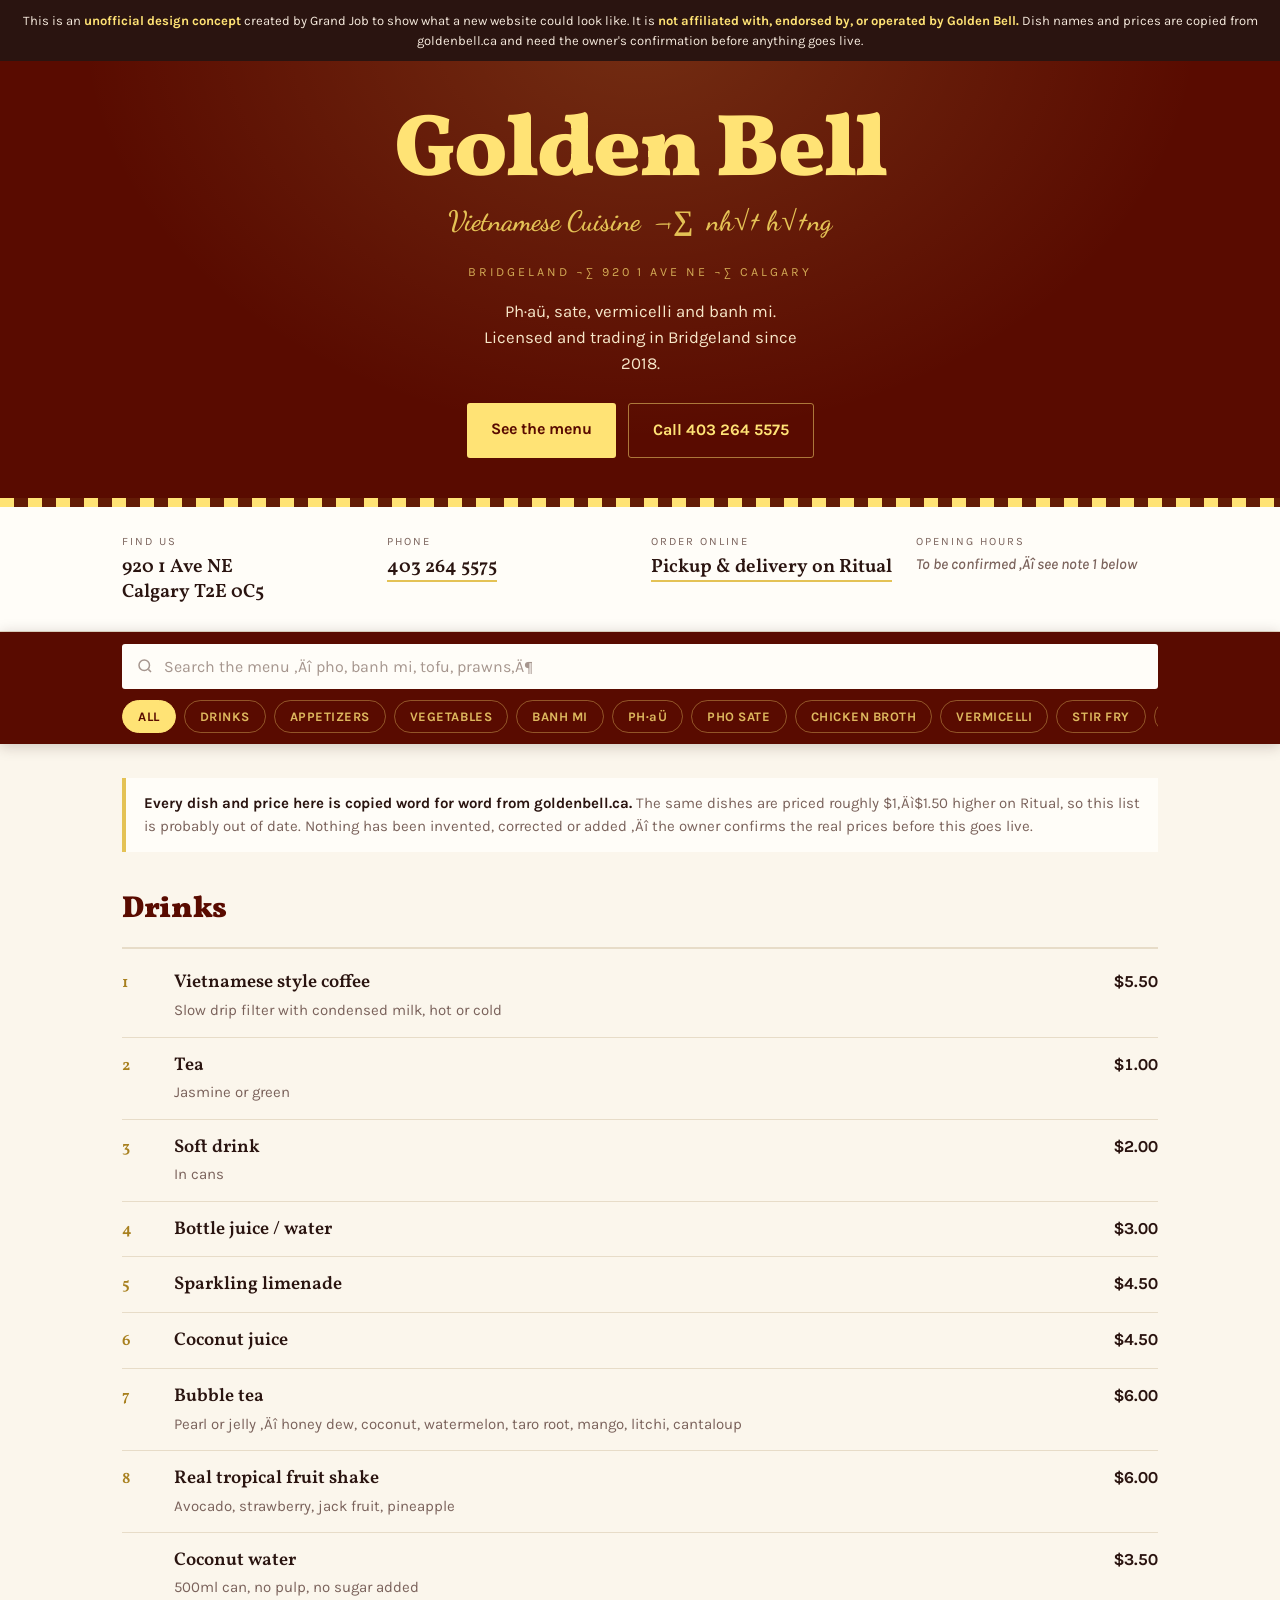
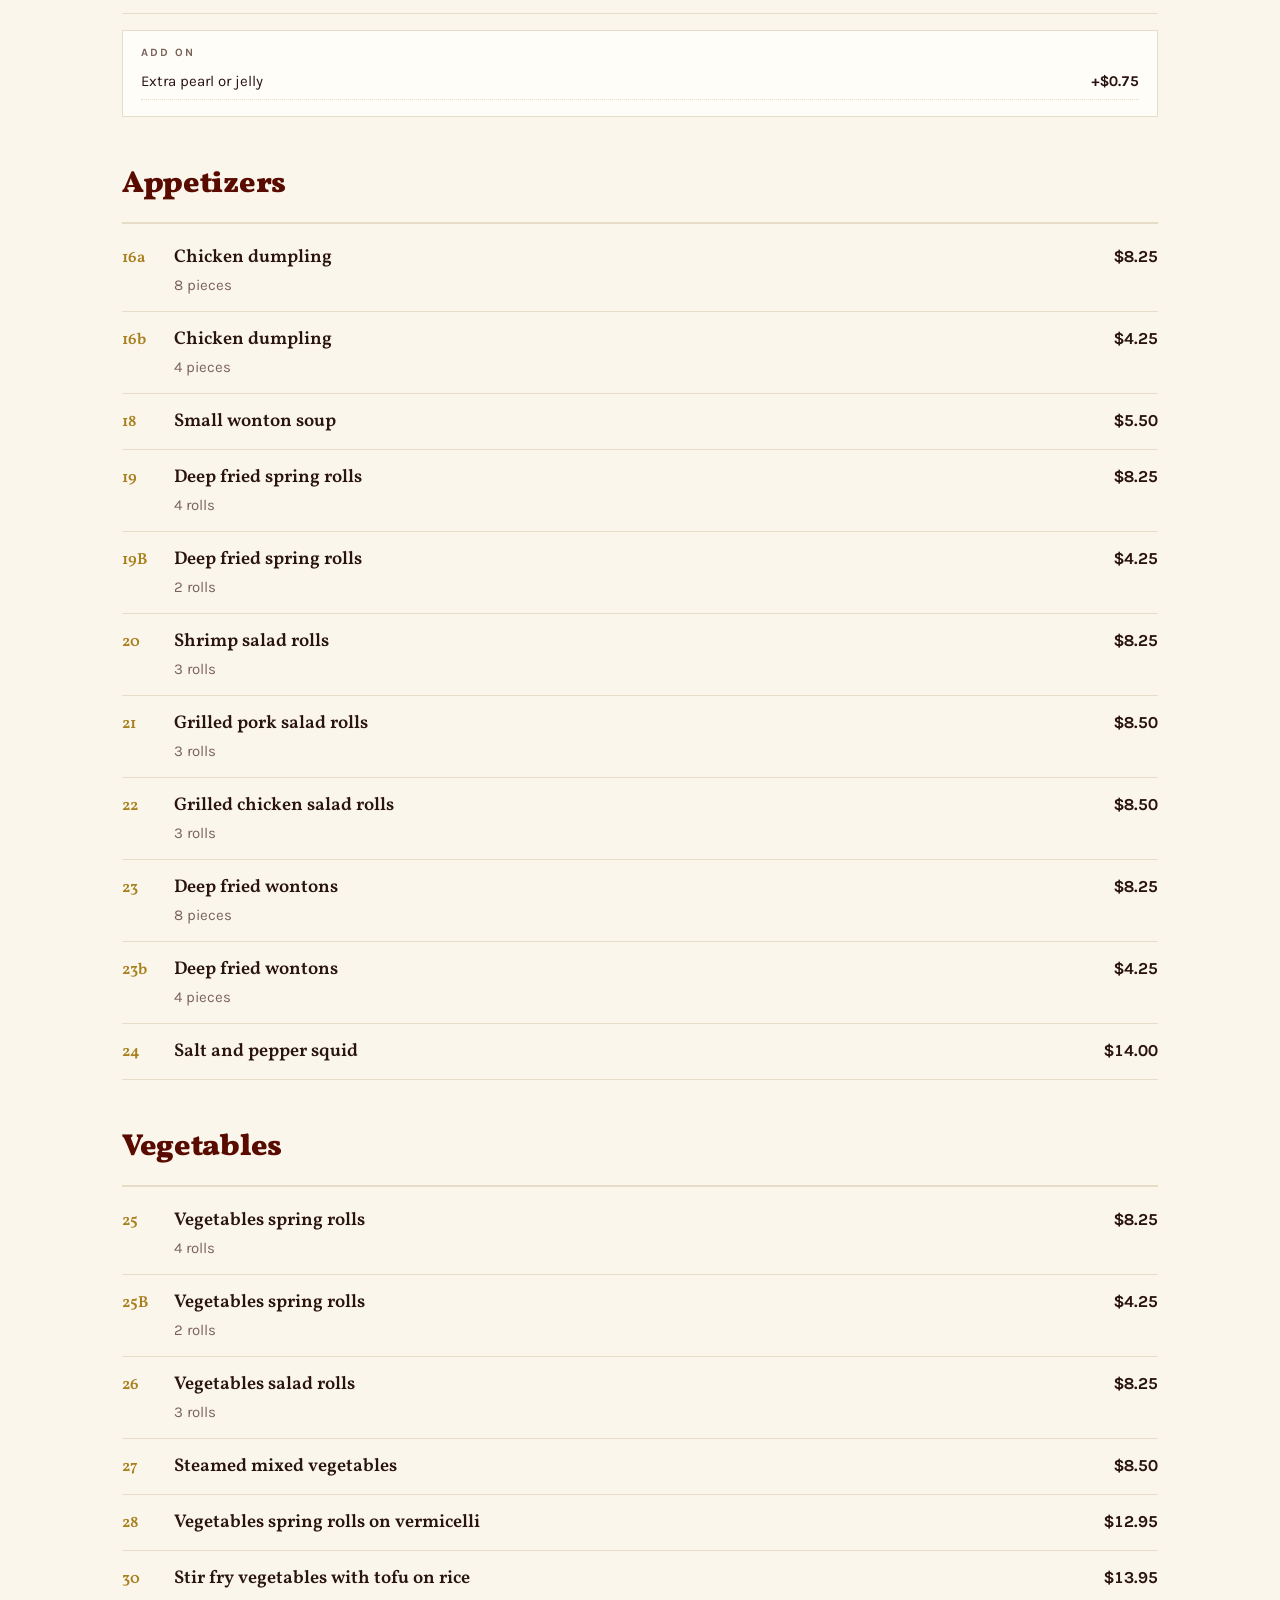
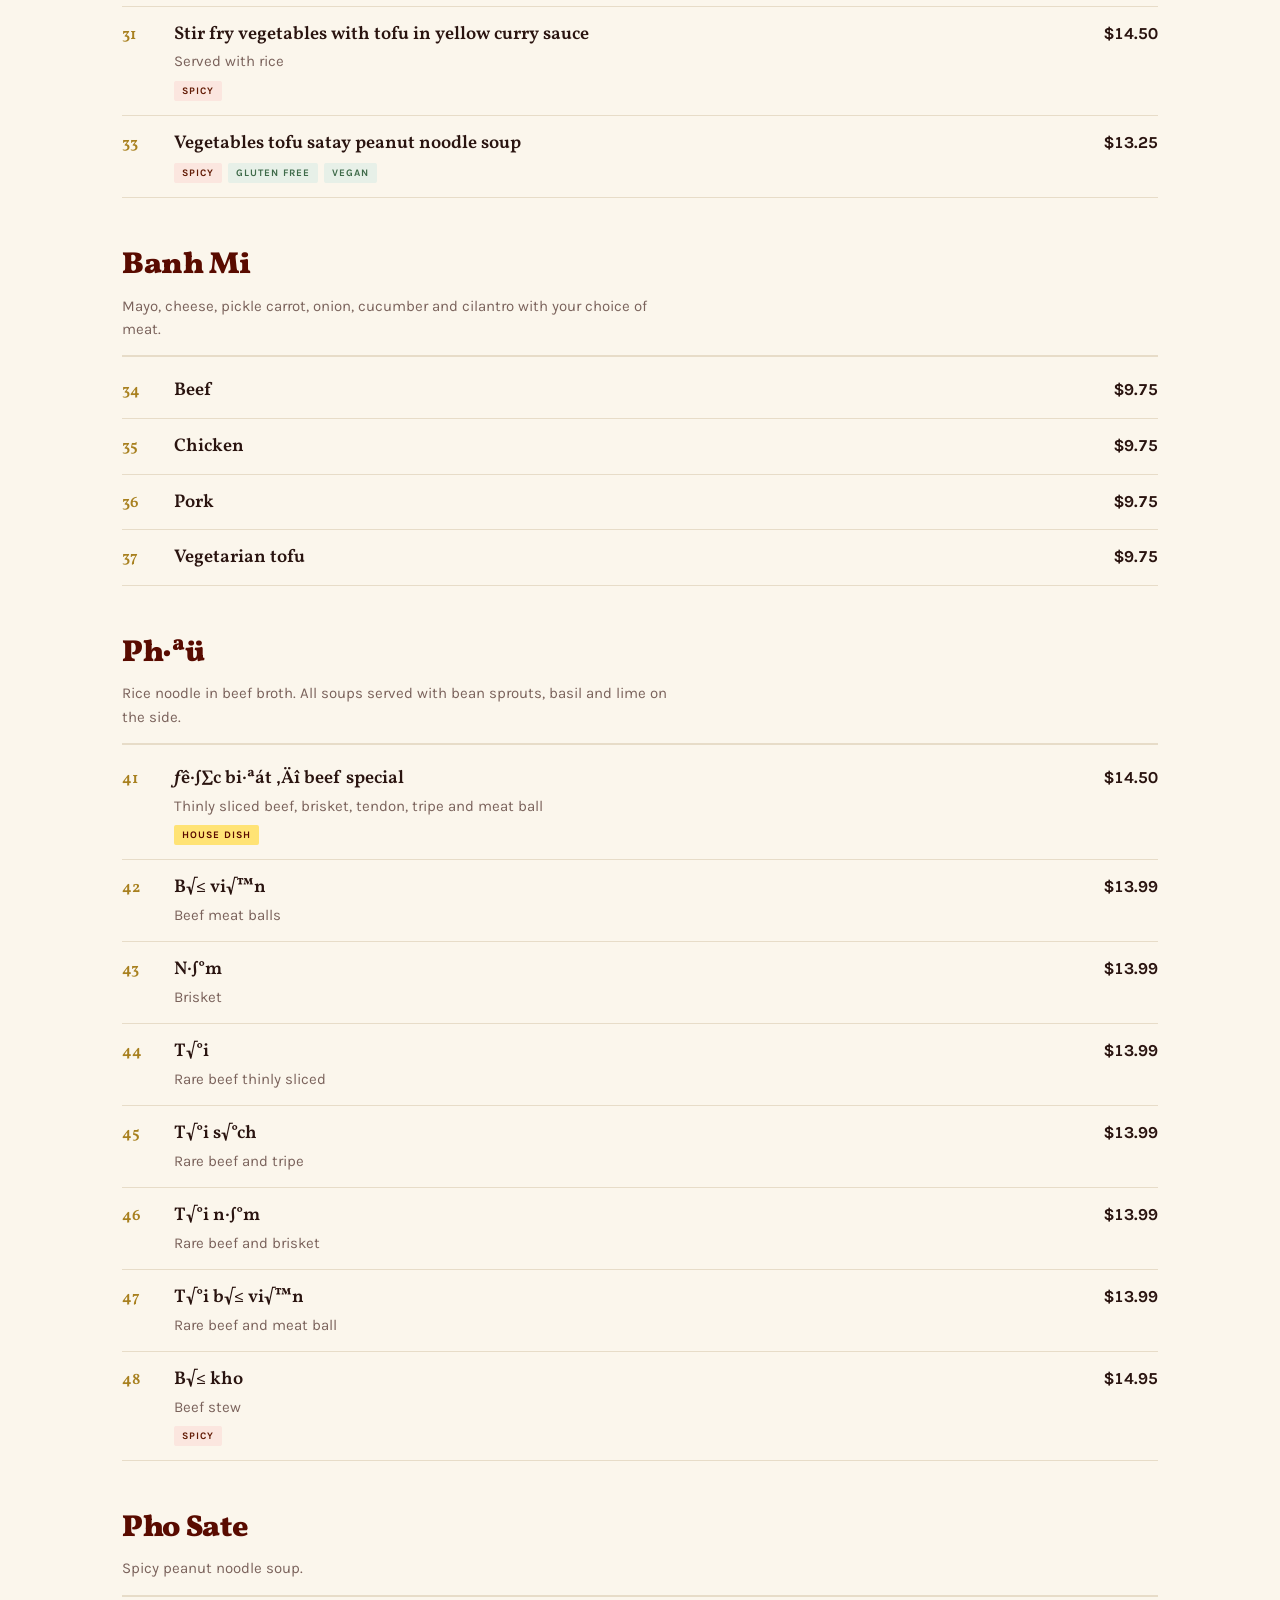
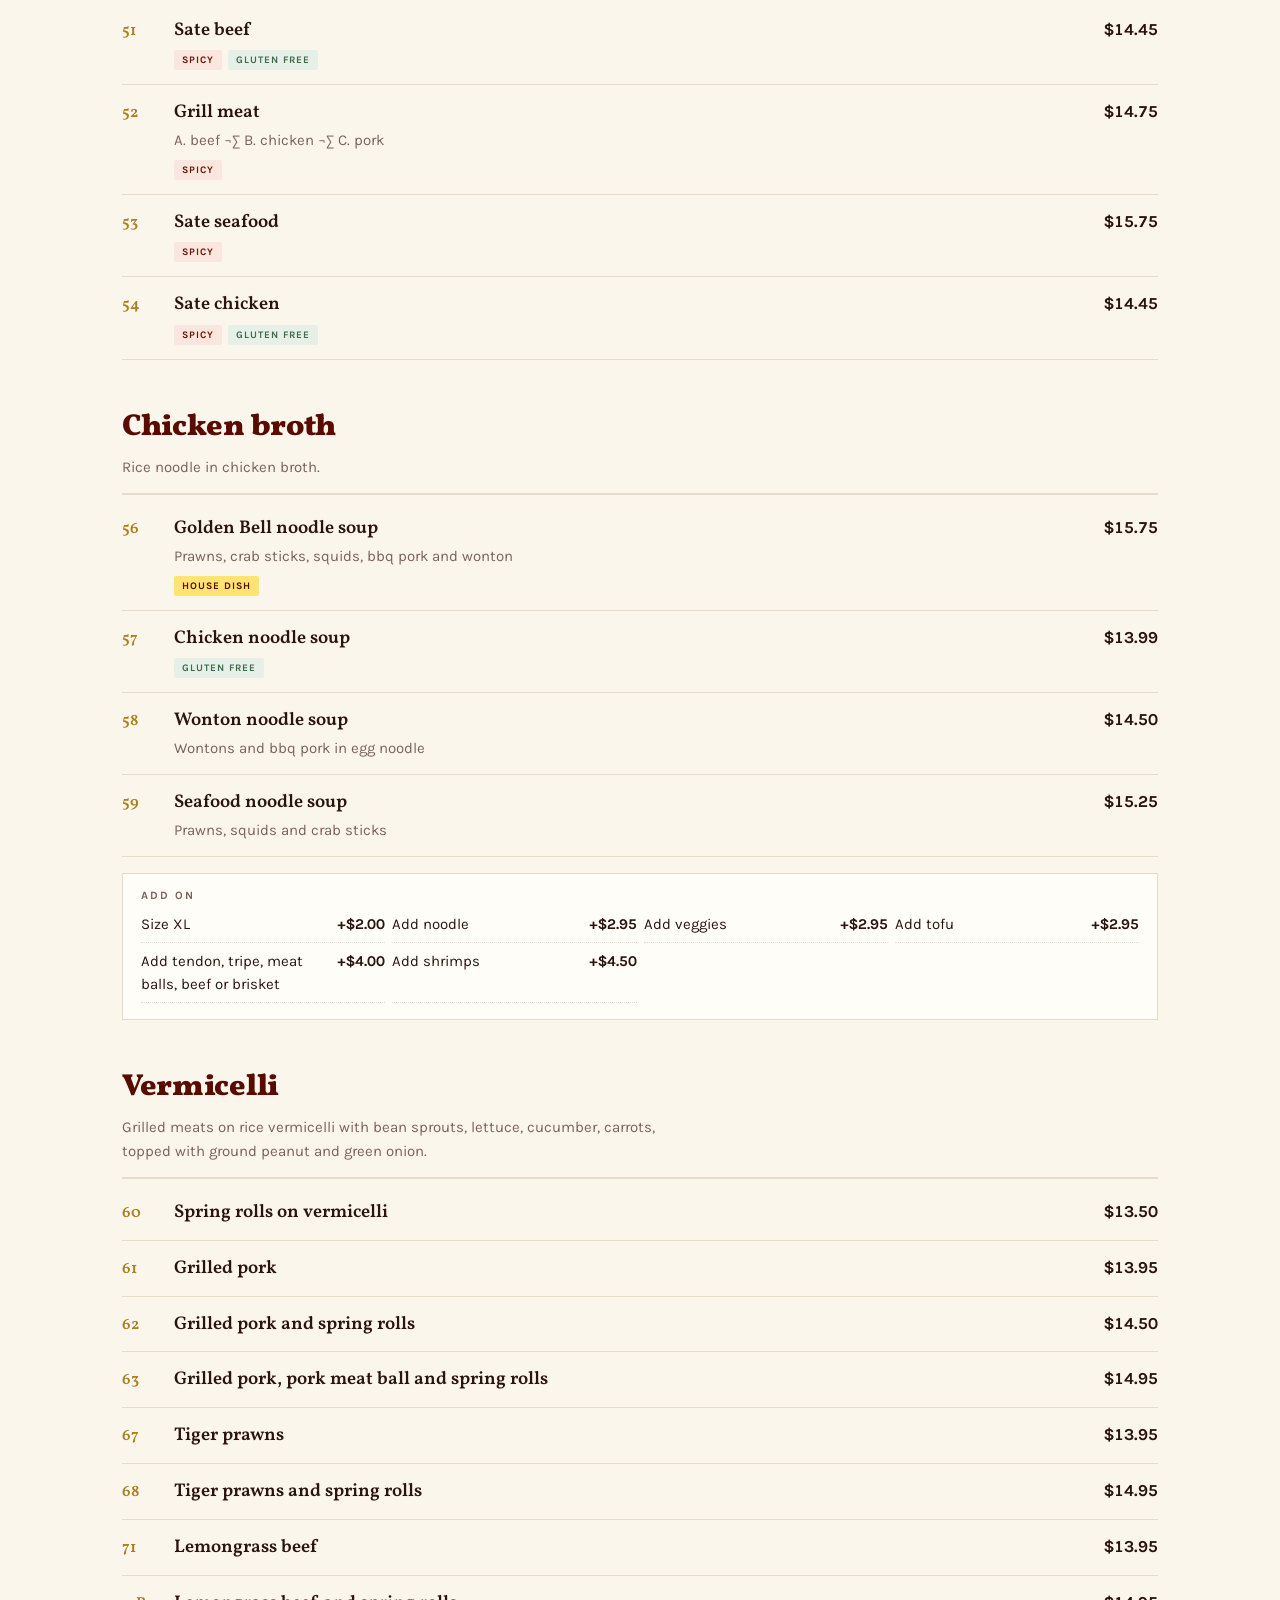
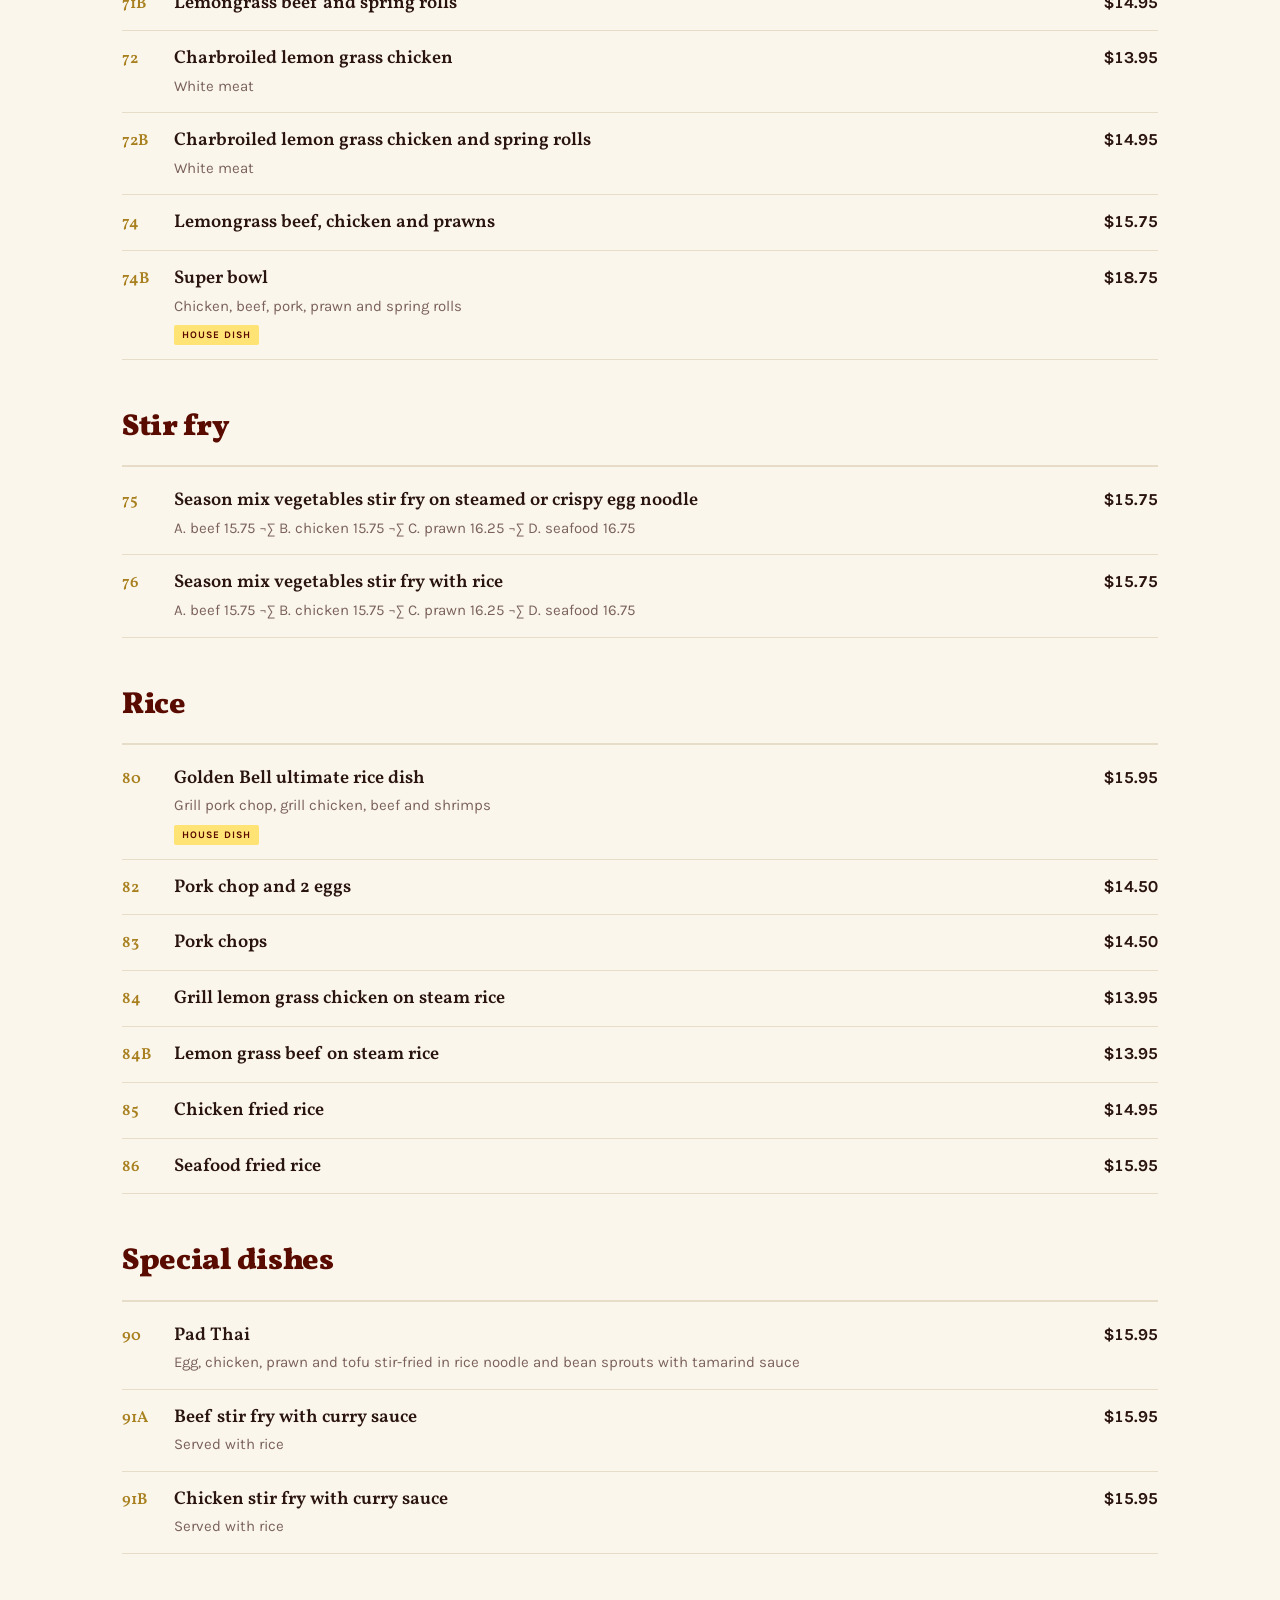
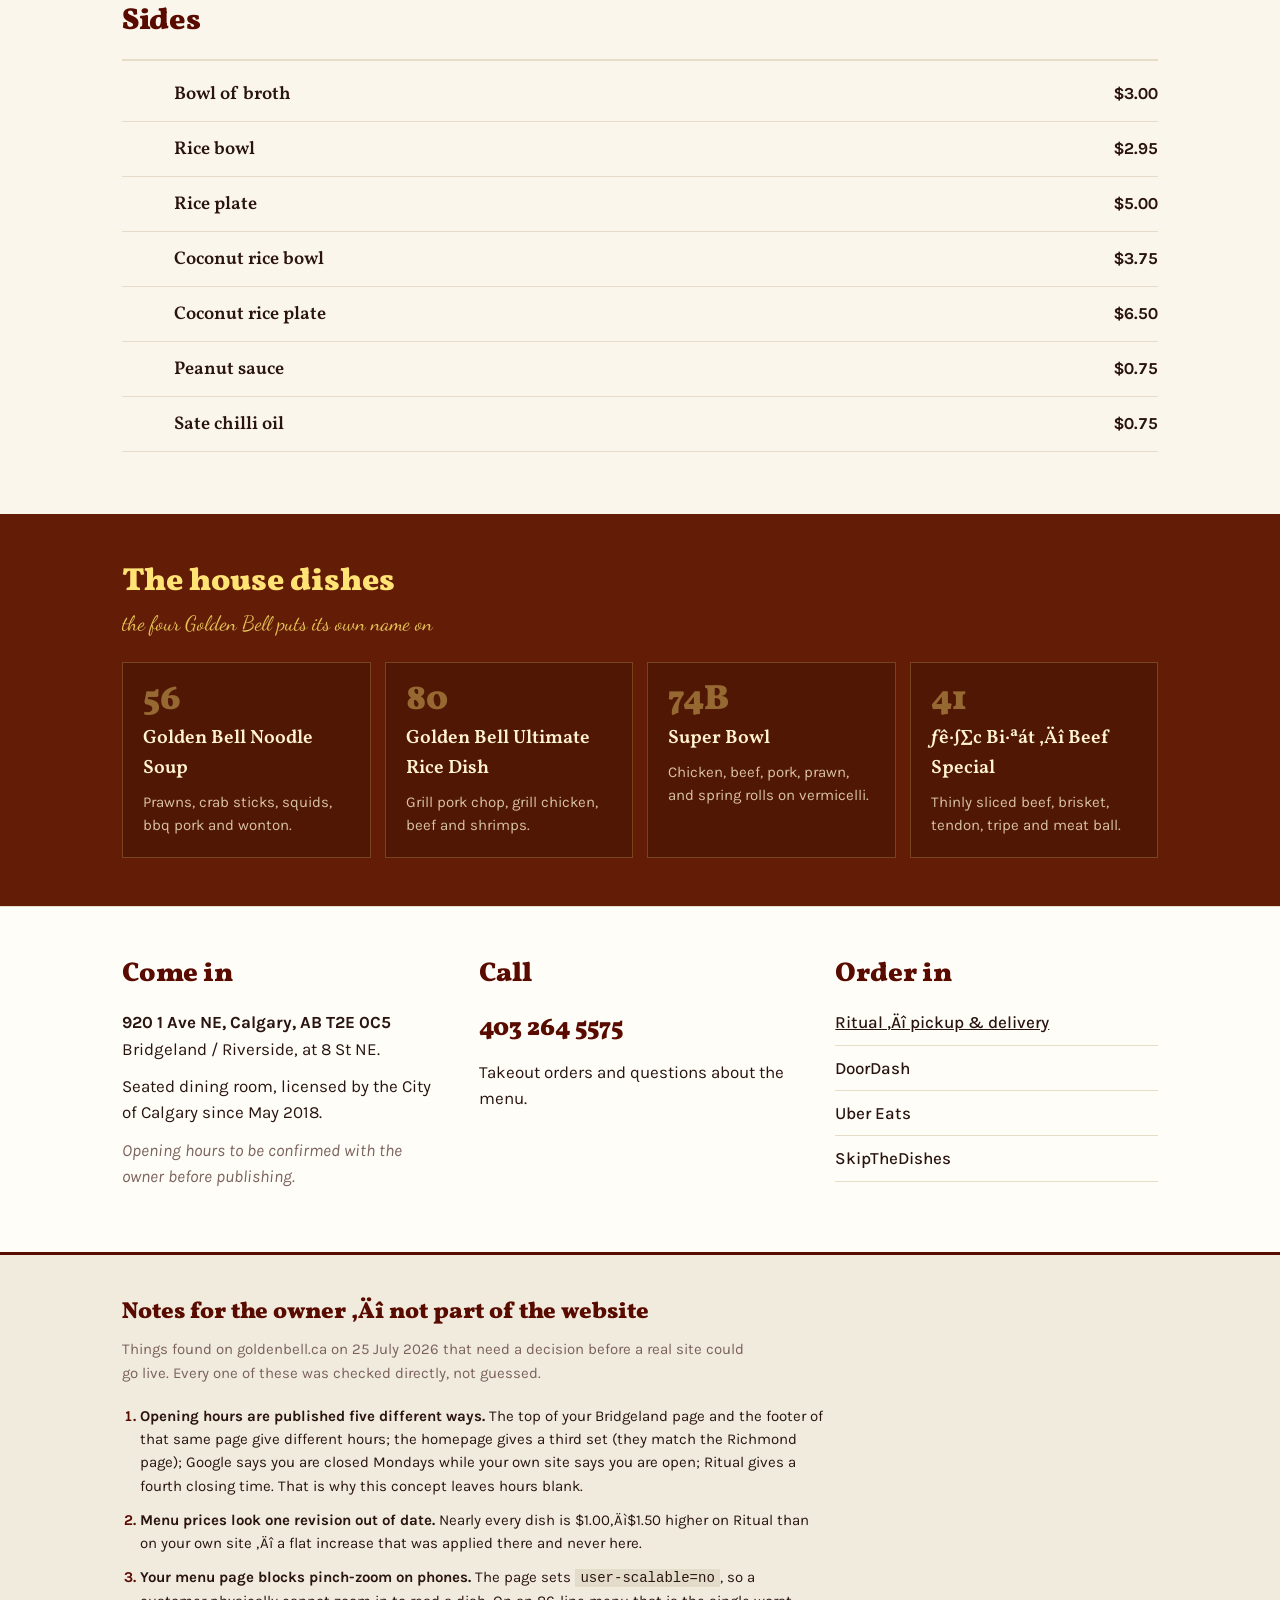
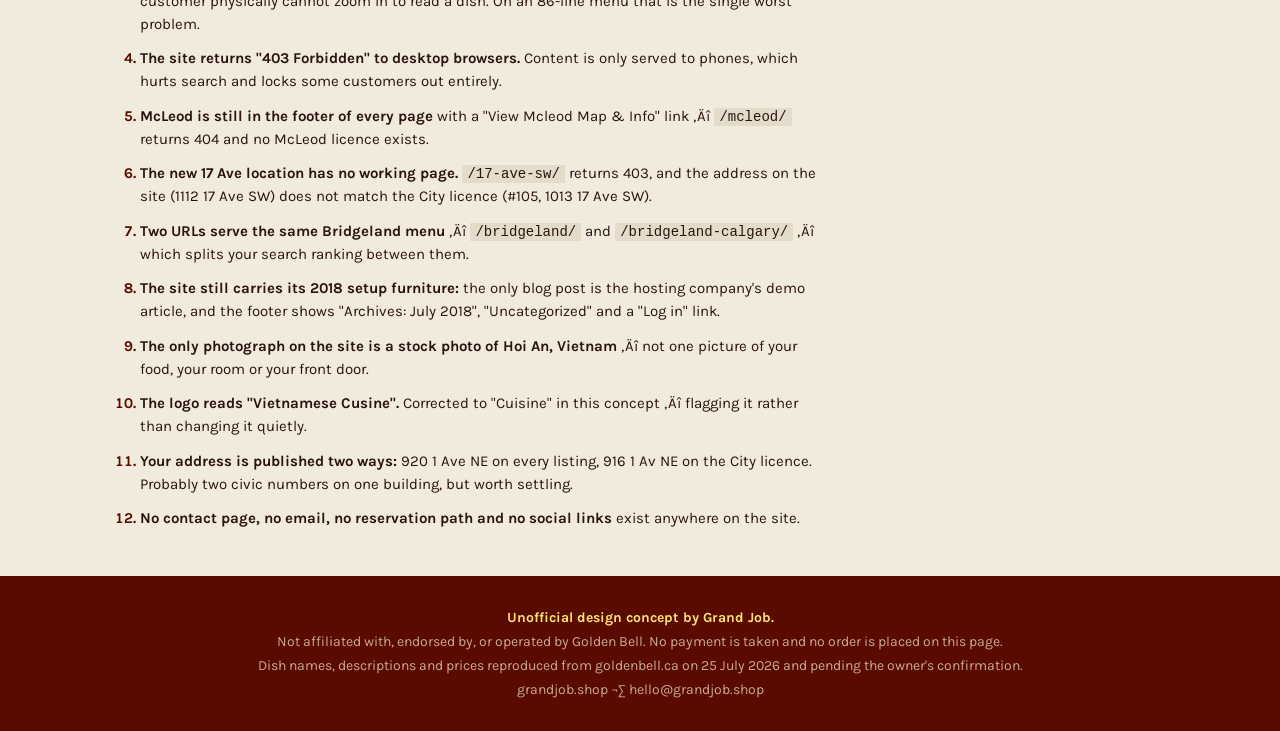
==== work/golden-bell/index.html @ d9740e9c "Add initial HTML structure for Golden Bell site Add Golden Bell demo at /work/golden-bell/" ====
<!DOCTYPE html>
<html lang="en">
<head>
<meta charset="utf-8">
<meta name="viewport" content="width=device-width, initial-scale=1">
<meta name="robots" content="noindex,nofollow">
<title>Golden Bell Bridgeland ‚Äî Vietnamese, Calgary (unofficial design concept)</title>
<meta name="description" content="Unofficial design concept by Grand Job for Golden Bell Bridgeland, 920 1 Ave NE, Calgary. Not affiliated with or endorsed by Golden Bell.">
<link rel="preconnect" href="https://fonts.googleapis.com">
<link rel="preconnect" href="https://fonts.gstatic.com" crossorigin>
<link href="https://fonts.googleapis.com/css2?family=Vollkorn:wght@600;900&family=Dancing+Script:wght@600&family=Karla:wght@400;500;700&display=swap" rel="stylesheet">
<style>
:root{
  --oxblood:#590B00; --ember:#631C06; --gold:#FFE375; --gold-deep:#E4C255;
  --cream:#FBF6EC; --paper:#FFFDF8; --ink:#2A1410; --ink-soft:#7A625B;
  --rule:#E7DCC8; --leaf:#3F6B4A;
}
*{margin:0;padding:0;box-sizing:border-box}
html{scroll-behavior:smooth}
body{background:var(--cream);color:var(--ink);font:400 17px/1.55 'Karla',system-ui,sans-serif;
  -webkit-font-smoothing:antialiased}
img,svg{max-width:100%;display:block}
a{color:inherit}

/* concept strip */
.concept{background:var(--ink);color:#F5E9DC;font-size:.8125rem;line-height:1.5;
  padding:11px 20px;text-align:center}
.concept b{color:var(--gold);font-weight:700}

/* masthead */
.mast{background:var(--oxblood);color:var(--gold);text-align:center;
  padding:52px 22px 40px;position:relative;overflow:hidden}
.mast::before{content:"";position:absolute;inset:0;
  background:radial-gradient(ellipse at 50% -10%,rgba(255,227,117,.16),transparent 62%)}
.mast>*{position:relative}
.mast .word{font-family:'Vollkorn',Georgia,serif;font-weight:900;letter-spacing:-.02em;
  font-size:clamp(3rem,11vw,5.5rem);line-height:.92}
.mast .script{font-family:'Dancing Script',cursive;font-weight:600;
  font-size:clamp(1.25rem,4vw,1.75rem);color:var(--gold-deep);margin-top:6px}
.mast .place{font-size:.78rem;letter-spacing:.24em;text-transform:uppercase;
  color:rgba(255,227,117,.72);margin-top:20px}
.mast .lede{max-width:33ch;margin:16px auto 0;color:#F7E7C9;font-size:1.05rem}
.cta{display:flex;gap:12px;justify-content:center;flex-wrap:wrap;margin-top:26px}
.btn{font-weight:700;font-size:1rem;padding:14px 24px;border-radius:3px;text-decoration:none;
  display:inline-block}
.btn-g{background:var(--gold);color:var(--oxblood)}
.btn-o{border:1.5px solid rgba(255,227,117,.5);color:var(--gold)}
.rice{height:9px;background:repeating-linear-gradient(90deg,var(--gold) 0 14px,var(--ember) 14px 28px)}

/* facts */
.facts{background:var(--paper);border-bottom:1px solid var(--rule)}
.facts-in{max-width:1080px;margin:0 auto;padding:26px 22px;display:grid;gap:22px;
  grid-template-columns:repeat(auto-fit,minmax(210px,1fr))}
.fact .k{font-size:.7rem;letter-spacing:.18em;text-transform:uppercase;color:var(--ink-soft);
  margin-bottom:5px}
.fact .v{font-family:'Vollkorn',Georgia,serif;font-weight:600;font-size:1.2rem;line-height:1.3}
.fact .v a{text-decoration:none;border-bottom:2px solid var(--gold-deep)}
.fact .tbc{font-family:'Karla',sans-serif;font-weight:500;font-size:.95rem;color:var(--ink-soft);
  font-style:italic}

/* menu controls */
.tools{position:sticky;top:0;z-index:40;background:var(--oxblood);
  box-shadow:0 2px 14px rgba(42,20,16,.22)}
.tools-in{max-width:1080px;margin:0 auto;padding:12px 22px 0}
.srch{position:relative}
.srch input{width:100%;font:400 1rem/1 'Karla',sans-serif;color:var(--ink);
  background:var(--paper);border:0;border-radius:3px;padding:13px 14px 13px 42px}
.srch input::placeholder{color:#A6968E}
.srch svg{position:absolute;left:14px;top:50%;transform:translateY(-50%);width:18px;height:18px;
  stroke:#A6968E;fill:none;stroke-width:2}
.chips{display:flex;gap:8px;overflow-x:auto;padding:11px 0;scrollbar-width:none;-ms-overflow-style:none}
.chips::-webkit-scrollbar{display:none}
.chip{flex:0 0 auto;font:700 .8125rem/1 'Karla',sans-serif;letter-spacing:.04em;
  text-transform:uppercase;color:rgba(255,227,117,.8);background:transparent;
  border:1.5px solid rgba(255,227,117,.34);border-radius:99px;padding:9px 15px;cursor:pointer;
  white-space:nowrap;font-family:'Karla',sans-serif}
.chip[aria-pressed="true"]{background:var(--gold);color:var(--oxblood);border-color:var(--gold)}
.chip:focus-visible{outline:2px solid var(--paper);outline-offset:2px}

/* menu */
main{max-width:1080px;margin:0 auto;padding:34px 22px 10px}
.note{background:var(--paper);border-left:4px solid var(--gold-deep);padding:14px 18px;
  font-size:.9375rem;color:var(--ink-soft);margin-bottom:34px}
.note b{color:var(--ink)}
.grp{margin-bottom:44px}
.grp[hidden]{display:none}
.grp h2{font-family:'Vollkorn',Georgia,serif;font-weight:900;font-size:1.9rem;
  color:var(--oxblood);letter-spacing:-.01em}
.grp .gsub{font-size:.9375rem;color:var(--ink-soft);margin-top:5px;max-width:62ch}
.grp .grule{height:2px;background:var(--rule);margin:14px 0 6px}
.item{display:grid;grid-template-columns:2.4rem 1fr auto;gap:0 14px;
  padding:14px 0;border-bottom:1px solid var(--rule);align-items:baseline}
.item[hidden]{display:none}
.item .n{font-family:'Vollkorn',Georgia,serif;font-weight:600;color:#A8801F;
  font-size:1rem}
.item .nm{font-family:'Vollkorn',Georgia,serif;font-weight:600;font-size:1.15rem;line-height:1.3}
.item .d{grid-column:2;font-size:.9375rem;color:var(--ink-soft);margin-top:3px}
.item .p{font-family:'Karla',sans-serif;font-weight:700;font-size:1.05rem;
  font-variant-numeric:tabular-nums;white-space:nowrap}
.item .p::before{content:"$"}
.badges{grid-column:2;display:flex;gap:6px;flex-wrap:wrap;margin-top:7px}
.bg{font:700 .625rem/1 'Karla',sans-serif;letter-spacing:.1em;text-transform:uppercase;
  padding:5px 8px;border-radius:2px}
.bg.gf{background:#E7F0E8;color:var(--leaf)}
.bg.vg{background:#E7F0E8;color:var(--leaf)}
.bg.sp{background:#FBE6DF;color:var(--ember)}
.bg.hs{background:var(--gold);color:var(--oxblood)}
.adds{margin-top:16px;padding:16px 18px;background:var(--paper);border:1px solid var(--rule)}
.adds h3{font:700 .7rem/1 'Karla',sans-serif;letter-spacing:.18em;text-transform:uppercase;
  color:var(--ink-soft);margin-bottom:11px}
.adds ul{list-style:none;display:grid;gap:7px;grid-template-columns:repeat(auto-fit,minmax(220px,1fr))}
.adds li{display:flex;justify-content:space-between;gap:14px;font-size:.9375rem;
  border-bottom:1px dotted var(--rule);padding-bottom:6px}
.adds li span{font-weight:700;font-variant-numeric:tabular-nums}
.adds li span::before{content:"+$"}
.empty{padding:40px 0;text-align:center;color:var(--ink-soft)}
.empty[hidden]{display:none}

/* signature band */
.sig{background:var(--ember);color:var(--gold);margin:8px 0 0}
.sig-in{max-width:1080px;margin:0 auto;padding:44px 22px 48px}
.sig h2{font-family:'Vollkorn',Georgia,serif;font-weight:900;font-size:2rem}
.sig .s{font-family:'Dancing Script',cursive;font-size:1.3rem;color:var(--gold-deep);margin-bottom:22px}
.sig-grid{display:grid;gap:14px;grid-template-columns:repeat(auto-fit,minmax(230px,1fr))}
.sig-card{background:rgba(0,0,0,.18);border:1px solid rgba(255,227,117,.22);padding:20px}
.sig-card .no{font-family:'Vollkorn',Georgia,serif;font-weight:900;font-size:2.2rem;
  color:rgba(255,227,117,.4);line-height:1}
.sig-card h3{font-family:'Vollkorn',Georgia,serif;font-weight:600;font-size:1.2rem;margin:6px 0 7px;color:#FFF3D2}
.sig-card p{font-size:.9375rem;color:rgba(247,231,201,.82)}

/* visit */
.visit{background:var(--paper);border-top:1px solid var(--rule)}
.visit-in{max-width:1080px;margin:0 auto;padding:46px 22px 52px;display:grid;gap:34px;
  grid-template-columns:repeat(auto-fit,minmax(260px,1fr))}
.visit h2{font-family:'Vollkorn',Georgia,serif;font-weight:900;font-size:1.7rem;
  color:var(--oxblood);margin-bottom:14px}
.visit p{margin-bottom:11px}
.visit .big{font-family:'Vollkorn',Georgia,serif;font-weight:900;font-size:1.6rem;
  color:var(--oxblood);text-decoration:none;display:inline-block}
.ways{list-style:none;display:grid;gap:9px;margin-top:6px}
.ways li{border-bottom:1px solid var(--rule);padding-bottom:9px;font-weight:500}
.tbc{font-style:italic;color:var(--ink-soft)}

/* owner notes */
.owner{background:#F1EBDE;border-top:3px solid var(--oxblood)}
.owner-in{max-width:1080px;margin:0 auto;padding:40px 22px 46px}
.owner h2{font-family:'Vollkorn',Georgia,serif;font-weight:900;font-size:1.45rem;color:var(--oxblood)}
.owner .sub{font-size:.9375rem;color:var(--ink-soft);margin:7px 0 20px;max-width:70ch}
.owner ol{padding-left:1.15rem;display:grid;gap:11px;font-size:.9375rem;max-width:78ch}
.owner li::marker{font-weight:700;color:var(--oxblood)}
.owner code{font:400 .875rem/1.4 ui-monospace,Menlo,monospace;background:#E4DCCA;padding:1px 5px}

footer{background:var(--oxblood);color:rgba(247,231,201,.72);font-size:.875rem;
  padding:30px 22px;text-align:center;line-height:1.7}
footer b{color:var(--gold)}

@media(max-width:640px){
  .item{grid-template-columns:2.1rem 1fr auto;gap:0 10px;padding:13px 0}
  .item .nm{font-size:1.05rem}
  main{padding:26px 18px 6px}
  .tools-in{padding:10px 18px 0}
}
@media(prefers-reduced-motion:reduce){html{scroll-behavior:auto}}
</style>
</head>
<body>

<div class="concept">
  This is an <b>unofficial design concept</b> created by Grand Job to show what a new website could look like.
  It is <b>not affiliated with, endorsed by, or operated by Golden Bell.</b>
  Dish names and prices are copied from goldenbell.ca and need the owner's confirmation before anything goes live.
</div>

<header class="mast">
  <div class="word">Golden Bell</div>
  <div class="script">Vietnamese Cuisine&nbsp; ¬∑&nbsp; nh√† h√†ng</div>
  <div class="place">Bridgeland ¬∑ 920 1 Ave NE ¬∑ Calgary</div>
  <p class="lede">Ph·ªü, sate, vermicelli and banh mi. Licensed and trading in Bridgeland since 2018.</p>
  <div class="cta">
    <a class="btn btn-g" href="#menu">See the menu</a>
    <a class="btn btn-o" href="tel:+14032645575">Call 403 264 5575</a>
  </div>
</header>
<div class="rice"></div>

<section class="facts">
  <div class="facts-in">
    <div class="fact"><div class="k">Find us</div><div class="v">920 1 Ave NE<br>Calgary T2E 0C5</div></div>
    <div class="fact"><div class="k">Phone</div><div class="v"><a href="tel:+14032645575">403 264 5575</a></div></div>
    <div class="fact"><div class="k">Order online</div><div class="v"><a href="https://ritual.co/order/golden-bell-bridgeland-1-ave-ne-8-st-ne-calgary/c745" rel="noopener">Pickup &amp; delivery on Ritual</a></div></div>
    <div class="fact"><div class="k">Opening hours</div><div class="v tbc">To be confirmed ‚Äî see note 1 below</div></div>
  </div>
</section>

<div class="tools">
  <div class="tools-in">
    <div class="srch">
      <svg viewBox="0 0 24 24"><circle cx="11" cy="11" r="7"/><path d="m20 20-3.5-3.5"/></svg>
      <input id="q" type="search" placeholder="Search the menu ‚Äî pho, banh mi, tofu, prawns‚Ä¶" aria-label="Search the menu">
    </div>
    <div class="chips" id="chips" role="group" aria-label="Filter menu sections"></div>
  </div>
</div>

<main id="menu">
  <div class="note">
    <b>Every dish and price here is copied word for word from goldenbell.ca.</b>
    The same dishes are priced roughly $1‚Äì$1.50 higher on Ritual, so this list is probably out of date.
    Nothing has been invented, corrected or added ‚Äî the owner confirms the real prices before this goes live.
  </div>
  <div id="list"></div>
  <div class="empty" id="empty" hidden>Nothing on the menu matches that. Try ‚Äúpho‚Äù, ‚Äúrolls‚Äù or ‚Äútofu‚Äù.</div>
</main>

<section class="sig">
  <div class="sig-in">
    <h2>The house dishes</h2>
    <div class="s">the four Golden Bell puts its own name on</div>
    <div class="sig-grid">
      <div class="sig-card"><div class="no">56</div><h3>Golden Bell Noodle Soup</h3><p>Prawns, crab sticks, squids, bbq pork and wonton.</p></div>
      <div class="sig-card"><div class="no">80</div><h3>Golden Bell Ultimate Rice Dish</h3><p>Grill pork chop, grill chicken, beef and shrimps.</p></div>
      <div class="sig-card"><div class="no">74B</div><h3>Super Bowl</h3><p>Chicken, beef, pork, prawn, and spring rolls on vermicelli.</p></div>
      <div class="sig-card"><div class="no">41</div><h3>ƒê·∫∑c Bi·ªát ‚Äî Beef Special</h3><p>Thinly sliced beef, brisket, tendon, tripe and meat ball.</p></div>
    </div>
  </div>
</section>

<section class="visit">
  <div class="visit-in">
    <div>
      <h2>Come in</h2>
      <p><strong>920 1 Ave NE, Calgary, AB T2E 0C5</strong><br>Bridgeland / Riverside, at 8 St NE.</p>
      <p>Seated dining room, licensed by the City of Calgary since May 2018.</p>
      <p class="tbc">Opening hours to be confirmed with the owner before publishing.</p>
    </div>
    <div>
      <h2>Call</h2>
      <a class="big" href="tel:+14032645575">403 264 5575</a>
      <p style="margin-top:10px">Takeout orders and questions about the menu.</p>
    </div>
    <div>
      <h2>Order in</h2>
      <ul class="ways">
        <li><a href="https://ritual.co/order/golden-bell-bridgeland-1-ave-ne-8-st-ne-calgary/c745" rel="noopener">Ritual ‚Äî pickup &amp; delivery</a></li>
        <li>DoorDash</li>
        <li>Uber Eats</li>
        <li>SkipTheDishes</li>
      </ul>
    </div>
  </div>
</section>

<section class="owner">
  <div class="owner-in">
    <h2>Notes for the owner ‚Äî not part of the website</h2>
    <p class="sub">Things found on goldenbell.ca on 25 July 2026 that need a decision before a real site could go live.
      Every one of these was checked directly, not guessed.</p>
    <ol>
      <li><b>Opening hours are published five different ways.</b> The top of your Bridgeland page and the footer of that same page give different hours; the homepage gives a third set (they match the Richmond page); Google says you are closed Mondays while your own site says you are open; Ritual gives a fourth closing time. That is why this concept leaves hours blank.</li>
      <li><b>Menu prices look one revision out of date.</b> Nearly every dish is $1.00‚Äì$1.50 higher on Ritual than on your own site ‚Äî a flat increase that was applied there and never here.</li>
      <li><b>Your menu page blocks pinch-zoom on phones.</b> The page sets <code>user-scalable=no</code>, so a customer physically cannot zoom in to read a dish. On an 86-line menu that is the single worst problem.</li>
      <li><b>The site returns "403 Forbidden" to desktop browsers.</b> Content is only served to phones, which hurts search and locks some customers out entirely.</li>
      <li><b>McLeod is still in the footer of every page</b> with a "View Mcleod Map &amp; Info" link ‚Äî <code>/mcleod/</code> returns 404 and no McLeod licence exists.</li>
      <li><b>The new 17 Ave location has no working page.</b> <code>/17-ave-sw/</code> returns 403, and the address on the site (1112 17 Ave SW) does not match the City licence (#105, 1013 17 Ave SW).</li>
      <li><b>Two URLs serve the same Bridgeland menu</b> ‚Äî <code>/bridgeland/</code> and <code>/bridgeland-calgary/</code> ‚Äî which splits your search ranking between them.</li>
      <li><b>The site still carries its 2018 setup furniture:</b> the only blog post is the hosting company's demo article, and the footer shows "Archives: July 2018", "Uncategorized" and a "Log in" link.</li>
      <li><b>The only photograph on the site is a stock photo of Hoi An, Vietnam</b> ‚Äî not one picture of your food, your room or your front door.</li>
      <li><b>The logo reads "Vietnamese Cusine".</b> Corrected to "Cuisine" in this concept ‚Äî flagging it rather than changing it quietly.</li>
      <li><b>Your address is published two ways:</b> 920 1 Ave NE on every listing, 916 1 Av NE on the City licence. Probably two civic numbers on one building, but worth settling.</li>
      <li><b>No contact page, no email, no reservation path and no social links</b> exist anywhere on the site.</li>
    </ol>
  </div>
</section>

<footer>
  <b>Unofficial design concept by Grand Job.</b><br>
  Not affiliated with, endorsed by, or operated by Golden Bell. No payment is taken and no order is placed on this page.<br>
  Dish names, descriptions and prices reproduced from goldenbell.ca on 25 July 2026 and pending the owner's confirmation.<br>
  grandjob.shop ¬∑ hello@grandjob.shop
</footer>

<script>
const M=[
 {g:"Drinks",sub:"",items:[
  {n:"1",nm:"Vietnamese style coffee",d:"Slow drip filter with condensed milk, hot or cold",p:"5.50"},
  {n:"2",nm:"Tea",d:"Jasmine or green",p:"1.00"},
  {n:"3",nm:"Soft drink",d:"In cans",p:"2.00"},
  {n:"4",nm:"Bottle juice / water",d:"",p:"3.00"},
  {n:"5",nm:"Sparkling limenade",d:"",p:"4.50"},
  {n:"6",nm:"Coconut juice",d:"",p:"4.50"},
  {n:"7",nm:"Bubble tea",d:"Pearl or jelly ‚Äî honey dew, coconut, watermelon, taro root, mango, litchi, cantaloup",p:"6.00"},
  {n:"8",nm:"Real tropical fruit shake",d:"Avocado, strawberry, jack fruit, pineapple",p:"6.00"},
  {n:"",nm:"Coconut water",d:"500ml can, no pulp, no sugar added",p:"3.50"}],
  adds:[["Extra pearl or jelly","0.75"]]},

 {g:"Appetizers",sub:"",items:[
  {n:"16a",nm:"Chicken dumpling",d:"8 pieces",p:"8.25"},
  {n:"16b",nm:"Chicken dumpling",d:"4 pieces",p:"4.25"},
  {n:"18",nm:"Small wonton soup",d:"",p:"5.50"},
  {n:"19",nm:"Deep fried spring rolls",d:"4 rolls",p:"8.25"},
  {n:"19B",nm:"Deep fried spring rolls",d:"2 rolls",p:"4.25"},
  {n:"20",nm:"Shrimp salad rolls",d:"3 rolls",p:"8.25"},
  {n:"21",nm:"Grilled pork salad rolls",d:"3 rolls",p:"8.50"},
  {n:"22",nm:"Grilled chicken salad rolls",d:"3 rolls",p:"8.50"},
  {n:"23",nm:"Deep fried wontons",d:"8 pieces",p:"8.25"},
  {n:"23b",nm:"Deep fried wontons",d:"4 pieces",p:"4.25"},
  {n:"24",nm:"Salt and pepper squid",d:"",p:"14.00"}]},

 {g:"Vegetables",sub:"",items:[
  {n:"25",nm:"Vegetables spring rolls",d:"4 rolls",p:"8.25"},
  {n:"25B",nm:"Vegetables spring rolls",d:"2 rolls",p:"4.25"},
  {n:"26",nm:"Vegetables salad rolls",d:"3 rolls",p:"8.25"},
  {n:"27",nm:"Steamed mixed vegetables",d:"",p:"8.50"},
  {n:"28",nm:"Vegetables spring rolls on vermicelli",d:"",p:"12.95"},
  {n:"30",nm:"Stir fry vegetables with tofu on rice",d:"",p:"13.95"},
  {n:"31",nm:"Stir fry vegetables with tofu in yellow curry sauce",d:"Served with rice",p:"14.50",t:["sp"]},
  {n:"33",nm:"Vegetables tofu satay peanut noodle soup",d:"",p:"13.25",t:["sp","gf","vg"]}]},

 {g:"Banh Mi",sub:"Mayo, cheese, pickle carrot, onion, cucumber and cilantro with your choice of meat.",items:[
  {n:"34",nm:"Beef",d:"",p:"9.75"},
  {n:"35",nm:"Chicken",d:"",p:"9.75"},
  {n:"36",nm:"Pork",d:"",p:"9.75"},
  {n:"37",nm:"Vegetarian tofu",d:"",p:"9.75"}]},

 {g:"Ph·ªü",sub:"Rice noodle in beef broth. All soups served with bean sprouts, basil and lime on the side.",items:[
  {n:"41",nm:"ƒê·∫∑c bi·ªát ‚Äî beef special",d:"Thinly sliced beef, brisket, tendon, tripe and meat ball",p:"14.50",t:["hs"]},
  {n:"42",nm:"B√≤ vi√™n",d:"Beef meat balls",p:"13.99"},
  {n:"43",nm:"N·∫°m",d:"Brisket",p:"13.99"},
  {n:"44",nm:"T√°i",d:"Rare beef thinly sliced",p:"13.99"},
  {n:"45",nm:"T√°i s√°ch",d:"Rare beef and tripe",p:"13.99"},
  {n:"46",nm:"T√°i n·∫°m",d:"Rare beef and brisket",p:"13.99"},
  {n:"47",nm:"T√°i b√≤ vi√™n",d:"Rare beef and meat ball",p:"13.99"},
  {n:"48",nm:"B√≤ kho",d:"Beef stew",p:"14.95",t:["sp"]}]},

 {g:"Pho Sate",sub:"Spicy peanut noodle soup.",items:[
  {n:"51",nm:"Sate beef",d:"",p:"14.45",t:["sp","gf"]},
  {n:"52",nm:"Grill meat",d:"A. beef ¬∑ B. chicken ¬∑ C. pork",p:"14.75",t:["sp"]},
  {n:"53",nm:"Sate seafood",d:"",p:"15.75",t:["sp"]},
  {n:"54",nm:"Sate chicken",d:"",p:"14.45",t:["sp","gf"]}]},

 {g:"Chicken broth",sub:"Rice noodle in chicken broth.",items:[
  {n:"56",nm:"Golden Bell noodle soup",d:"Prawns, crab sticks, squids, bbq pork and wonton",p:"15.75",t:["hs"]},
  {n:"57",nm:"Chicken noodle soup",d:"",p:"13.99",t:["gf"]},
  {n:"58",nm:"Wonton noodle soup",d:"Wontons and bbq pork in egg noodle",p:"14.50"},
  {n:"59",nm:"Seafood noodle soup",d:"Prawns, squids and crab sticks",p:"15.25"}],
  adds:[["Size XL","2.00"],["Add noodle","2.95"],["Add veggies","2.95"],["Add tofu","2.95"],["Add tendon, tripe, meat balls, beef or brisket","4.00"],["Add shrimps","4.50"]]},

 {g:"Vermicelli",sub:"Grilled meats on rice vermicelli with bean sprouts, lettuce, cucumber, carrots, topped with ground peanut and green onion.",items:[
  {n:"60",nm:"Spring rolls on vermicelli",d:"",p:"13.50"},
  {n:"61",nm:"Grilled pork",d:"",p:"13.95"},
  {n:"62",nm:"Grilled pork and spring rolls",d:"",p:"14.50"},
  {n:"63",nm:"Grilled pork, pork meat ball and spring rolls",d:"",p:"14.95"},
  {n:"67",nm:"Tiger prawns",d:"",p:"13.95"},
  {n:"68",nm:"Tiger prawns and spring rolls",d:"",p:"14.95"},
  {n:"71",nm:"Lemongrass beef",d:"",p:"13.95"},
  {n:"71B",nm:"Lemongrass beef and spring rolls",d:"",p:"14.95"},
  {n:"72",nm:"Charbroiled lemon grass chicken",d:"White meat",p:"13.95"},
  {n:"72B",nm:"Charbroiled lemon grass chicken and spring rolls",d:"White meat",p:"14.95"},
  {n:"74",nm:"Lemongrass beef, chicken and prawns",d:"",p:"15.75"},
  {n:"74B",nm:"Super bowl",d:"Chicken, beef, pork, prawn and spring rolls",p:"18.75",t:["hs"]}]},

 {g:"Stir fry",sub:"",items:[
  {n:"75",nm:"Season mix vegetables stir fry on steamed or crispy egg noodle",d:"A. beef 15.75 ¬∑ B. chicken 15.75 ¬∑ C. prawn 16.25 ¬∑ D. seafood 16.75",p:"15.75"},
  {n:"76",nm:"Season mix vegetables stir fry with rice",d:"A. beef 15.75 ¬∑ B. chicken 15.75 ¬∑ C. prawn 16.25 ¬∑ D. seafood 16.75",p:"15.75"}]},

 {g:"Rice",sub:"",items:[
  {n:"80",nm:"Golden Bell ultimate rice dish",d:"Grill pork chop, grill chicken, beef and shrimps",p:"15.95",t:["hs"]},
  {n:"82",nm:"Pork chop and 2 eggs",d:"",p:"14.50"},
  {n:"83",nm:"Pork chops",d:"",p:"14.50"},
  {n:"84",nm:"Grill lemon grass chicken on steam rice",d:"",p:"13.95"},
  {n:"84B",nm:"Lemon grass beef on steam rice",d:"",p:"13.95"},
  {n:"85",nm:"Chicken fried rice",d:"",p:"14.95"},
  {n:"86",nm:"Seafood fried rice",d:"",p:"15.95"}]},

 {g:"Special dishes",sub:"",items:[
  {n:"90",nm:"Pad Thai",d:"Egg, chicken, prawn and tofu stir-fried in rice noodle and bean sprouts with tamarind sauce",p:"15.95"},
  {n:"91A",nm:"Beef stir fry with curry sauce",d:"Served with rice",p:"15.95"},
  {n:"91B",nm:"Chicken stir fry with curry sauce",d:"Served with rice",p:"15.95"}]},

 {g:"Sides",sub:"",items:[
  {n:"",nm:"Bowl of broth",d:"",p:"3.00"},
  {n:"",nm:"Rice bowl",d:"",p:"2.95"},
  {n:"",nm:"Rice plate",d:"",p:"5.00"},
  {n:"",nm:"Coconut rice bowl",d:"",p:"3.75"},
  {n:"",nm:"Coconut rice plate",d:"",p:"6.50"},
  {n:"",nm:"Peanut sauce",d:"",p:"0.75"},
  {n:"",nm:"Sate chilli oil",d:"",p:"0.75"}]}
];
const LBL={gf:"Gluten free",vg:"Vegan",sp:"Spicy",hs:"House dish"};
const esc=s=>s.replace(/[&<>]/g,c=>({"&":"&amp;","<":"&lt;",">":"&gt;"}[c]));
// strip Vietnamese diacritics so "pho" finds "Ph·ªü" and "dac biet" finds "ƒê·∫∑c bi·ªát"
const fold=s=>s.toLowerCase().replace(/ƒë/g,"d").normalize("NFD").replace(/[ÃÄ-ÕØ]/g,"");
const list=document.getElementById("list"), chips=document.getElementById("chips"),
      q=document.getElementById("q"), empty=document.getElementById("empty");

list.innerHTML=M.map((g,gi)=>`<section class="grp" data-g="${gi}">
  <h2>${esc(g.g)}</h2>${g.sub?`<p class="gsub">${esc(g.sub)}</p>`:""}
  <div class="grule"></div>
  ${g.items.map(i=>`<div class="item" data-s="${esc(fold(g.g+" "+g.sub+" "+i.n+" "+i.nm+" "+i.d+" "+(i.t||[]).map(t=>LBL[t]).join(" ")))}">
    <div class="n">${esc(i.n)}</div><div class="nm">${esc(i.nm)}</div><div class="p">${i.p}</div>
    ${i.d?`<div class="d">${esc(i.d)}</div>`:""}
    ${(i.t||[]).length?`<div class="badges">${i.t.map(t=>`<span class="bg ${t}">${LBL[t]}</span>`).join("")}</div>`:""}
  </div>`).join("")}
  ${g.adds?`<div class="adds"><h3>Add on</h3><ul>${g.adds.map(a=>`<li>${esc(a[0])}<span>${a[1]}</span></li>`).join("")}</ul></div>`:""}
</section>`).join("");

chips.innerHTML=[`<button class="chip" type="button" aria-pressed="true" data-f="all">All</button>`]
  .concat(M.map((g,i)=>`<button class="chip" type="button" aria-pressed="false" data-f="${i}">${esc(g.g)}</button>`)).join("");

let filter="all";
function apply(){
  const term=fold(q.value.trim()); let shown=0;
  document.querySelectorAll(".grp").forEach(sec=>{
    const inFilter = filter==="all" || sec.dataset.g===filter;
    let vis=0;
    sec.querySelectorAll(".item").forEach(it=>{
      const ok = inFilter && (!term || it.dataset.s.includes(term));
      it.hidden=!ok; if(ok) vis++;
    });
    const adds=sec.querySelector(".adds"); if(adds) adds.hidden = !inFilter || !!term;
    sec.hidden = vis===0; shown+=vis;
  });
  empty.hidden = shown>0;
}
chips.addEventListener("click",e=>{
  const b=e.target.closest(".chip"); if(!b) return;
  filter=b.dataset.f;
  chips.querySelectorAll(".chip").forEach(c=>c.setAttribute("aria-pressed",String(c===b)));
  apply();
});
q.addEventListener("input",apply);
apply();
</script>
</body>
</html>
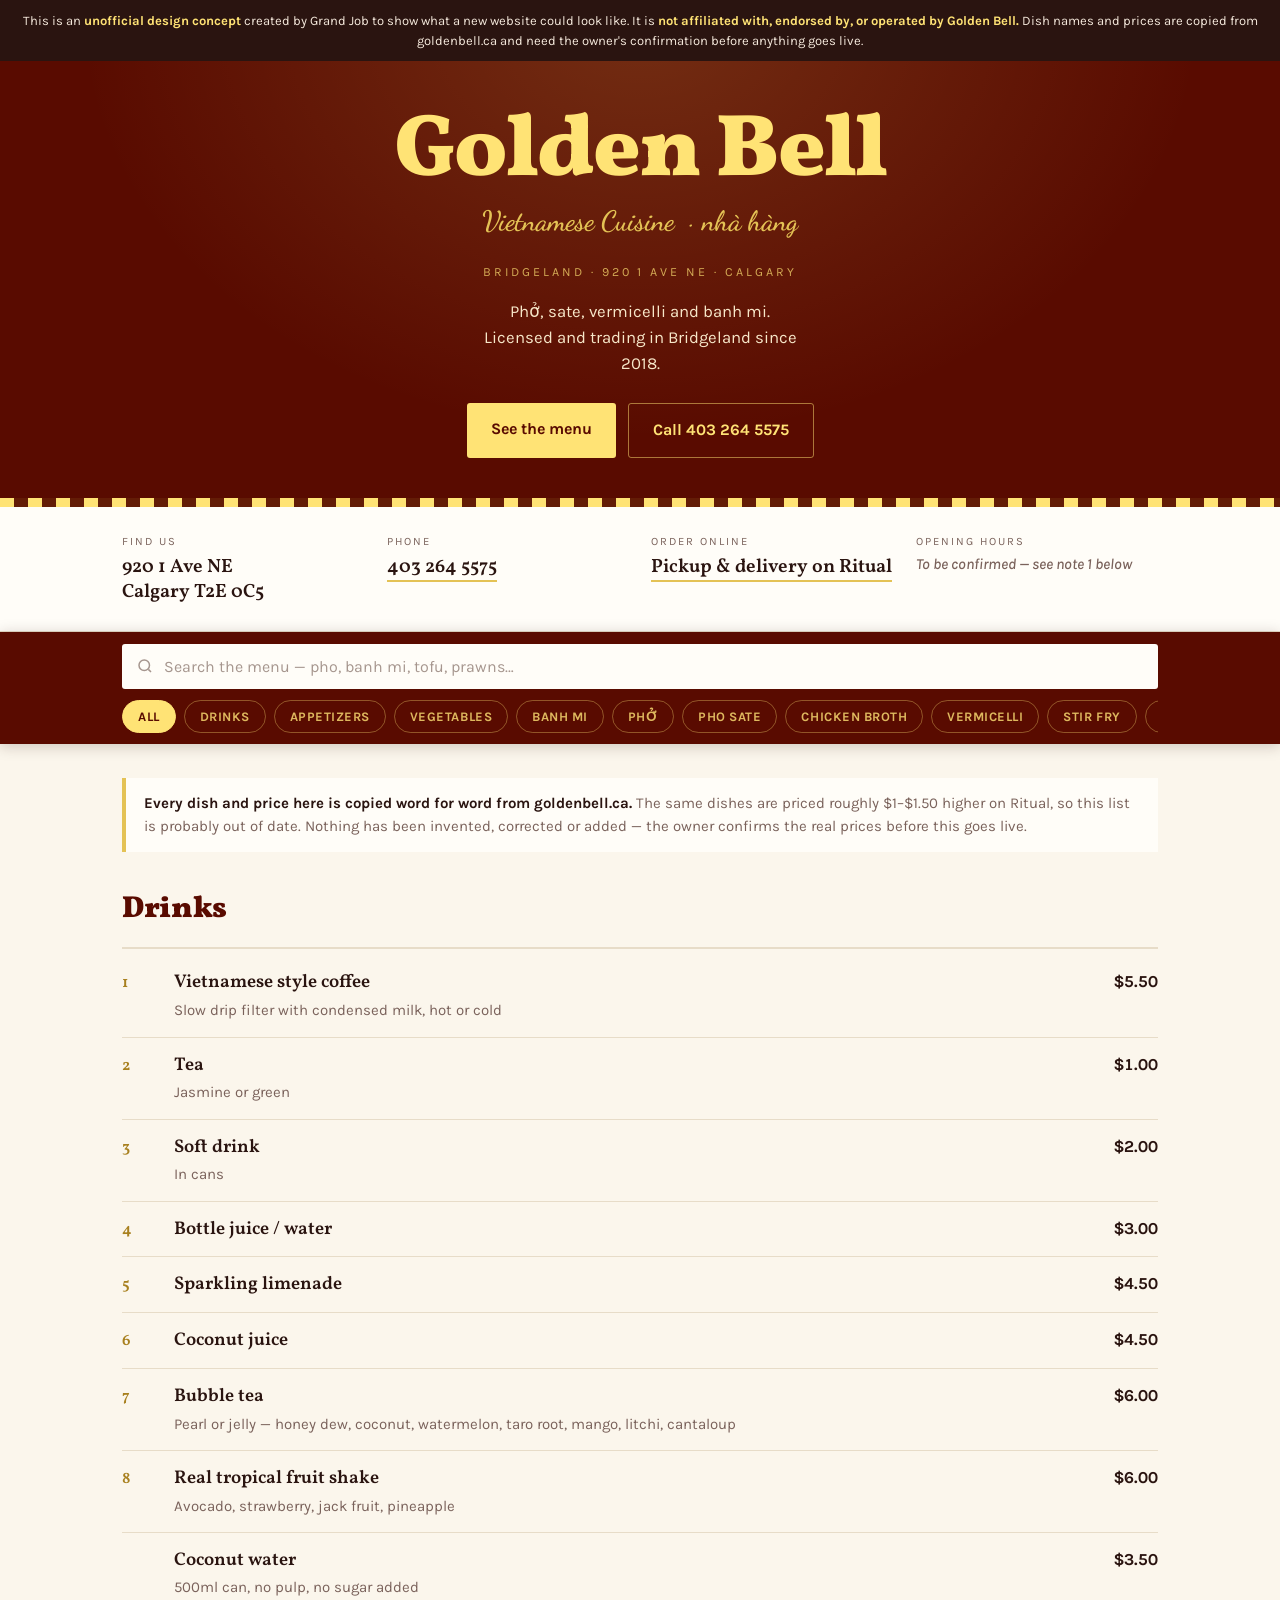
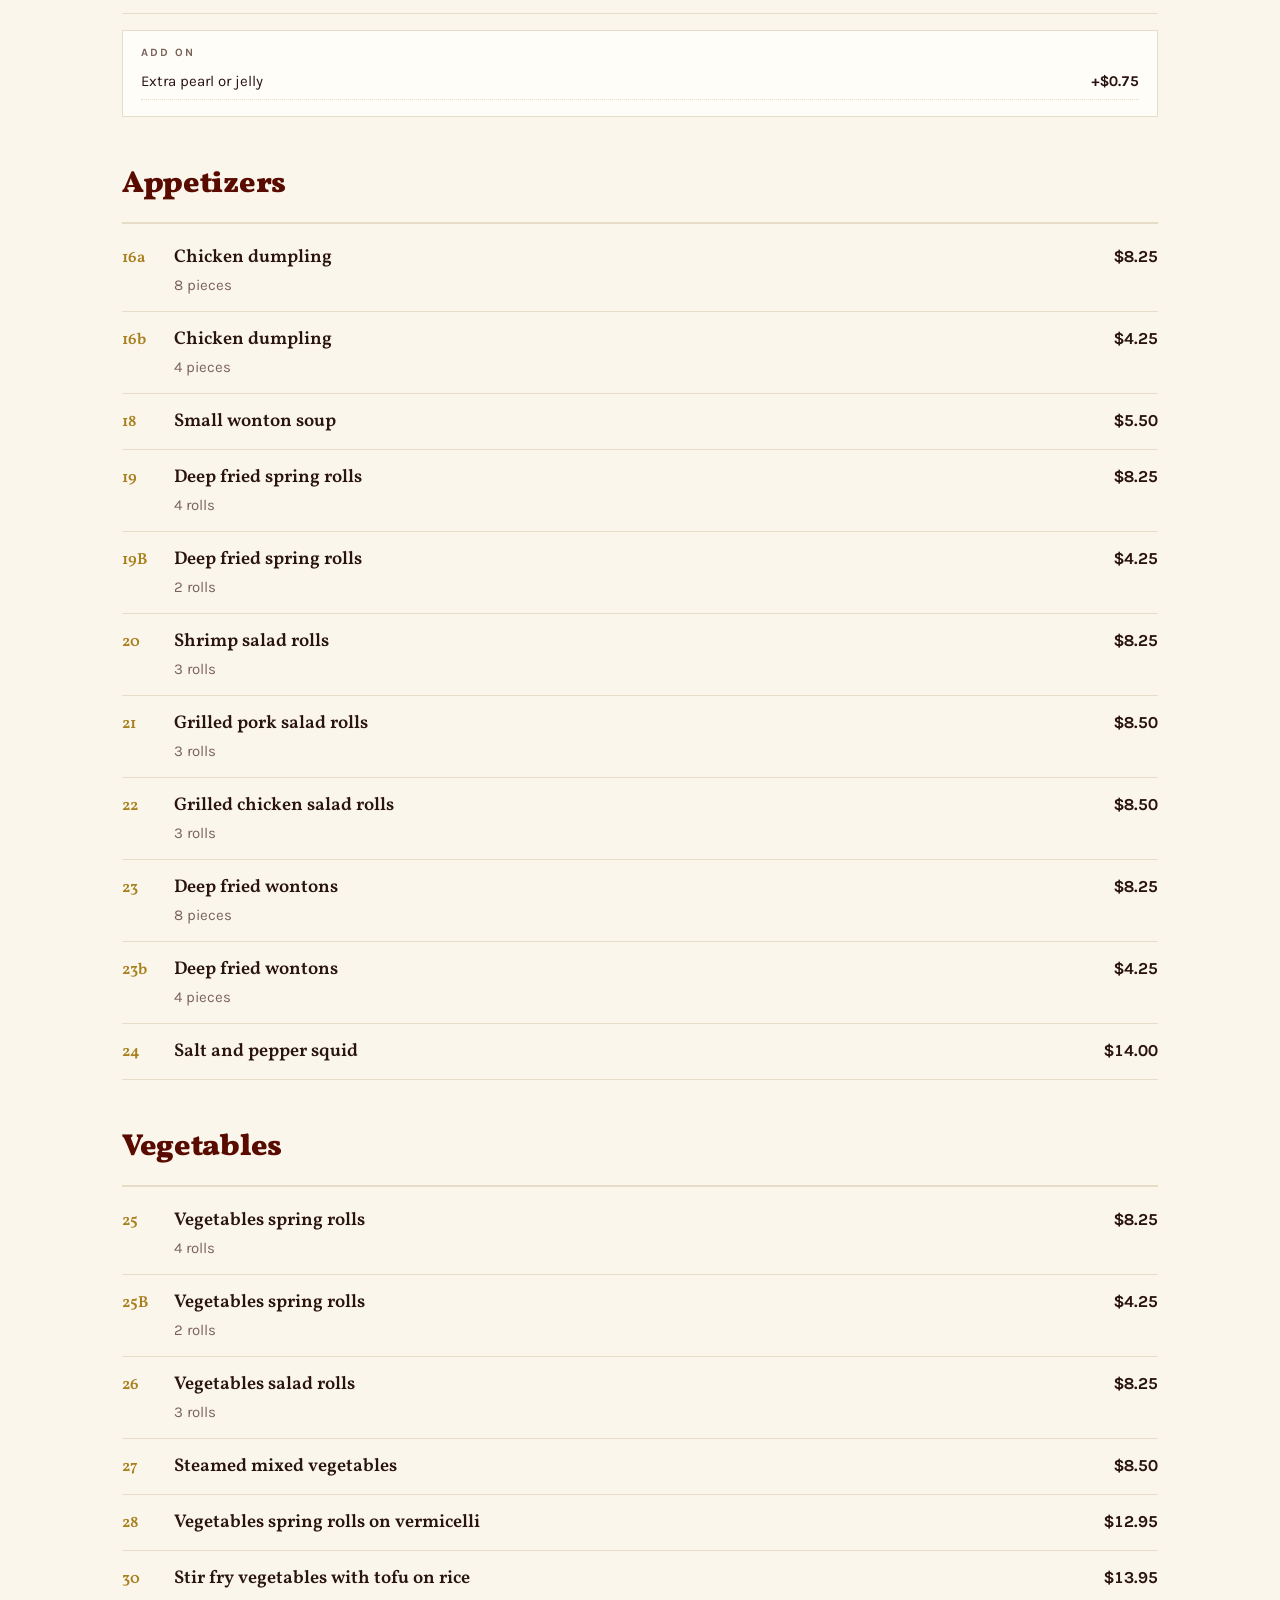
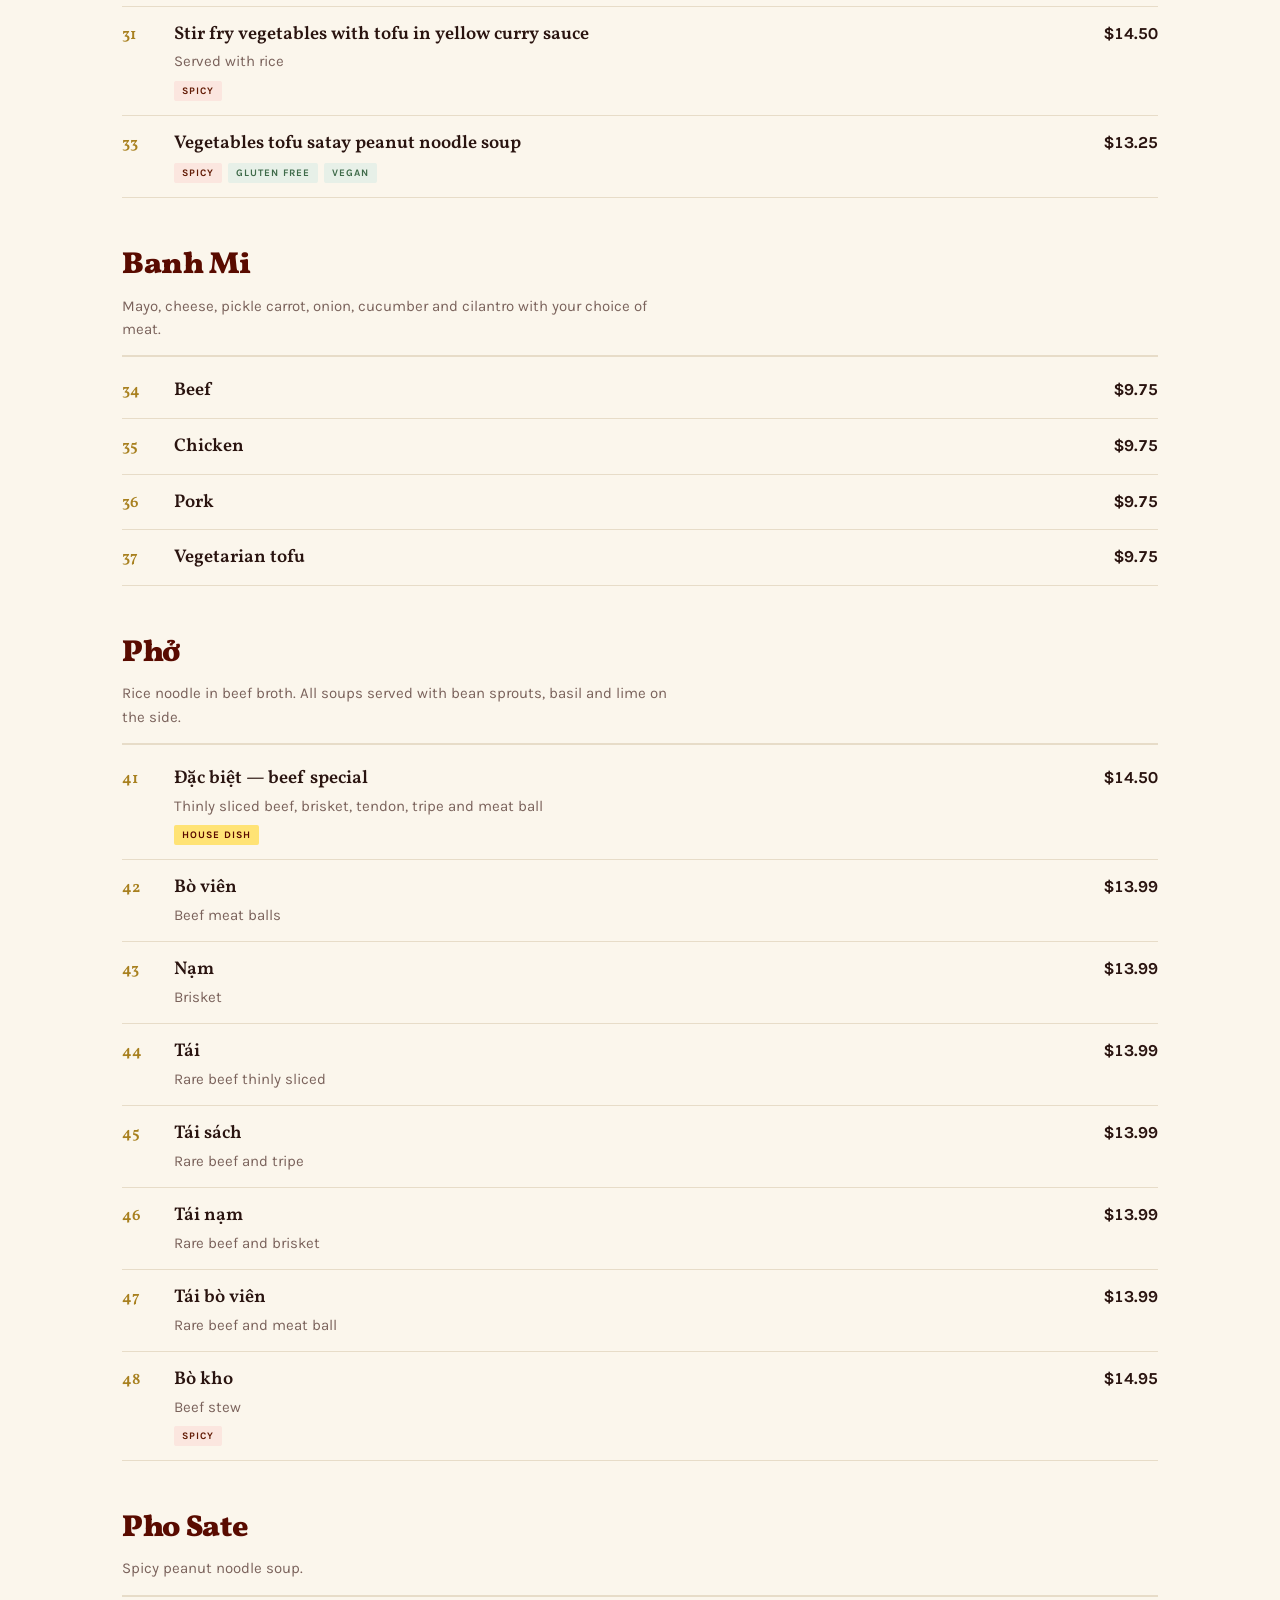
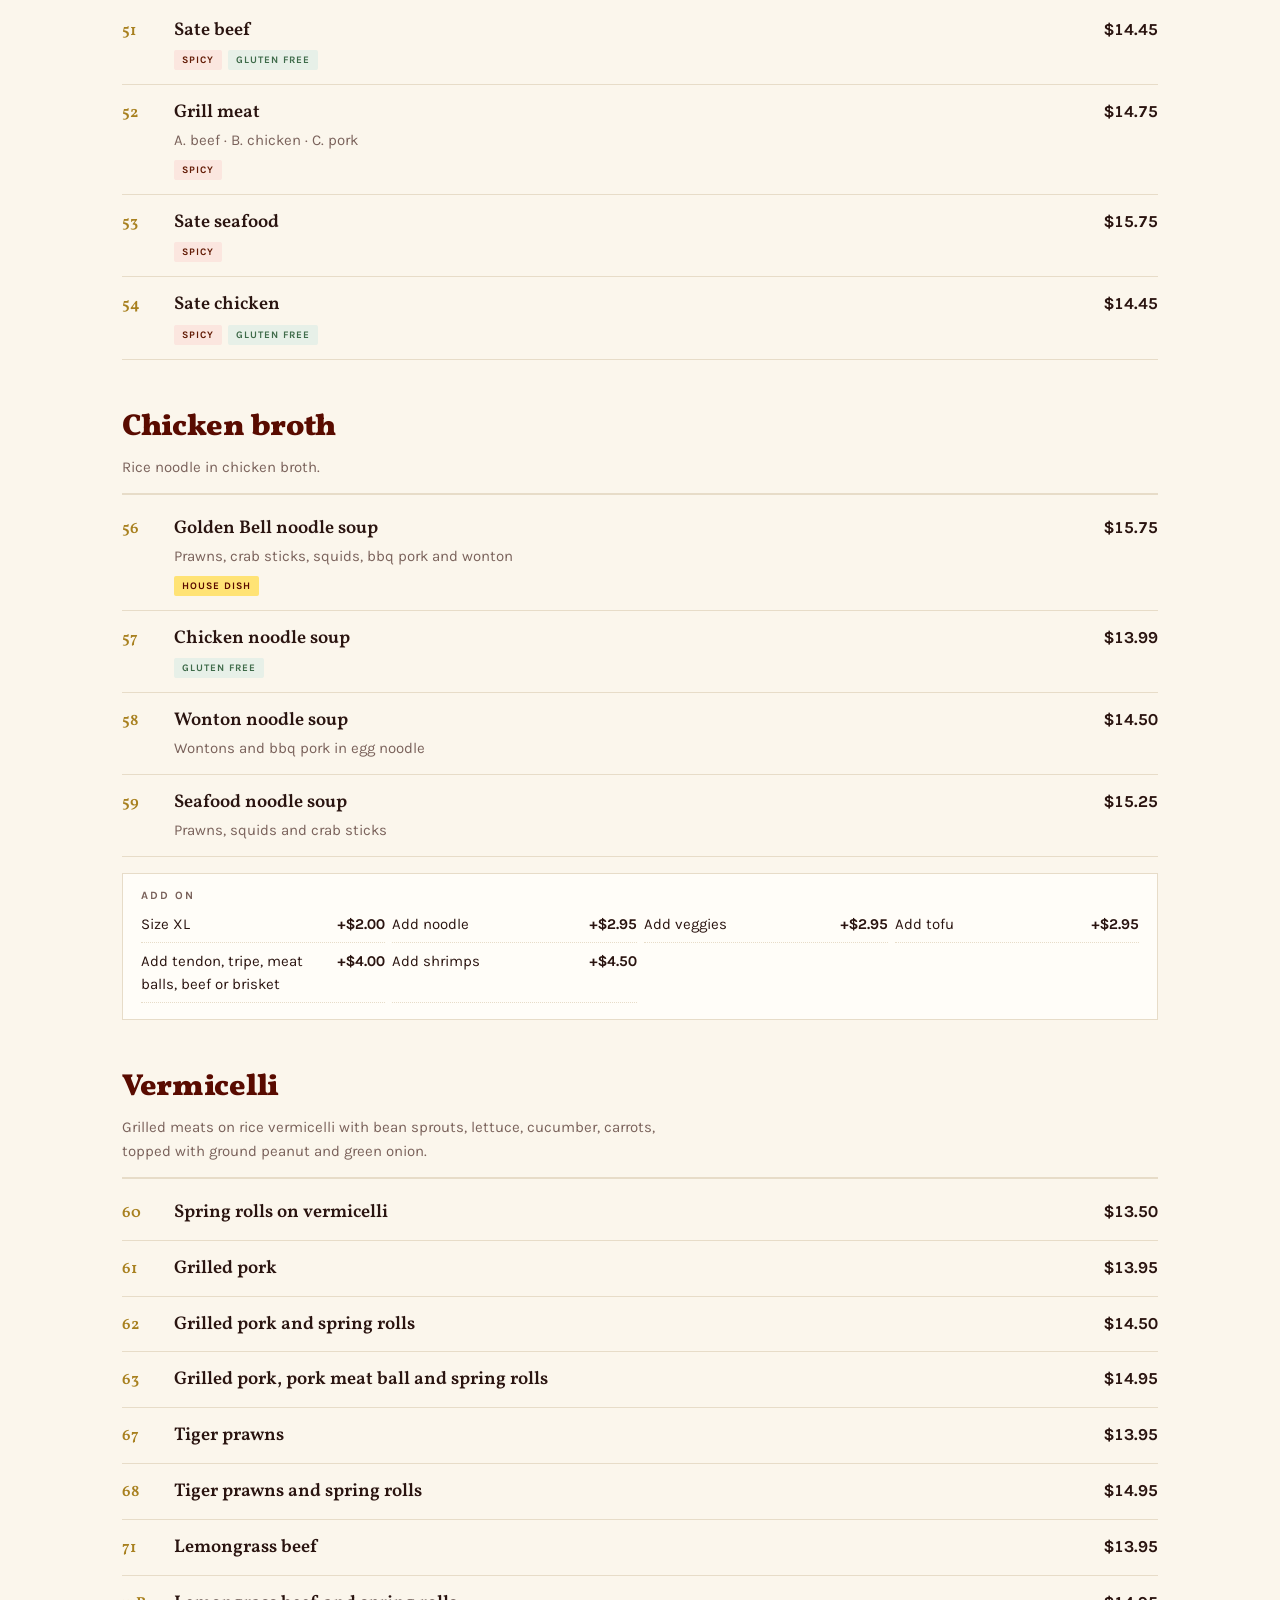
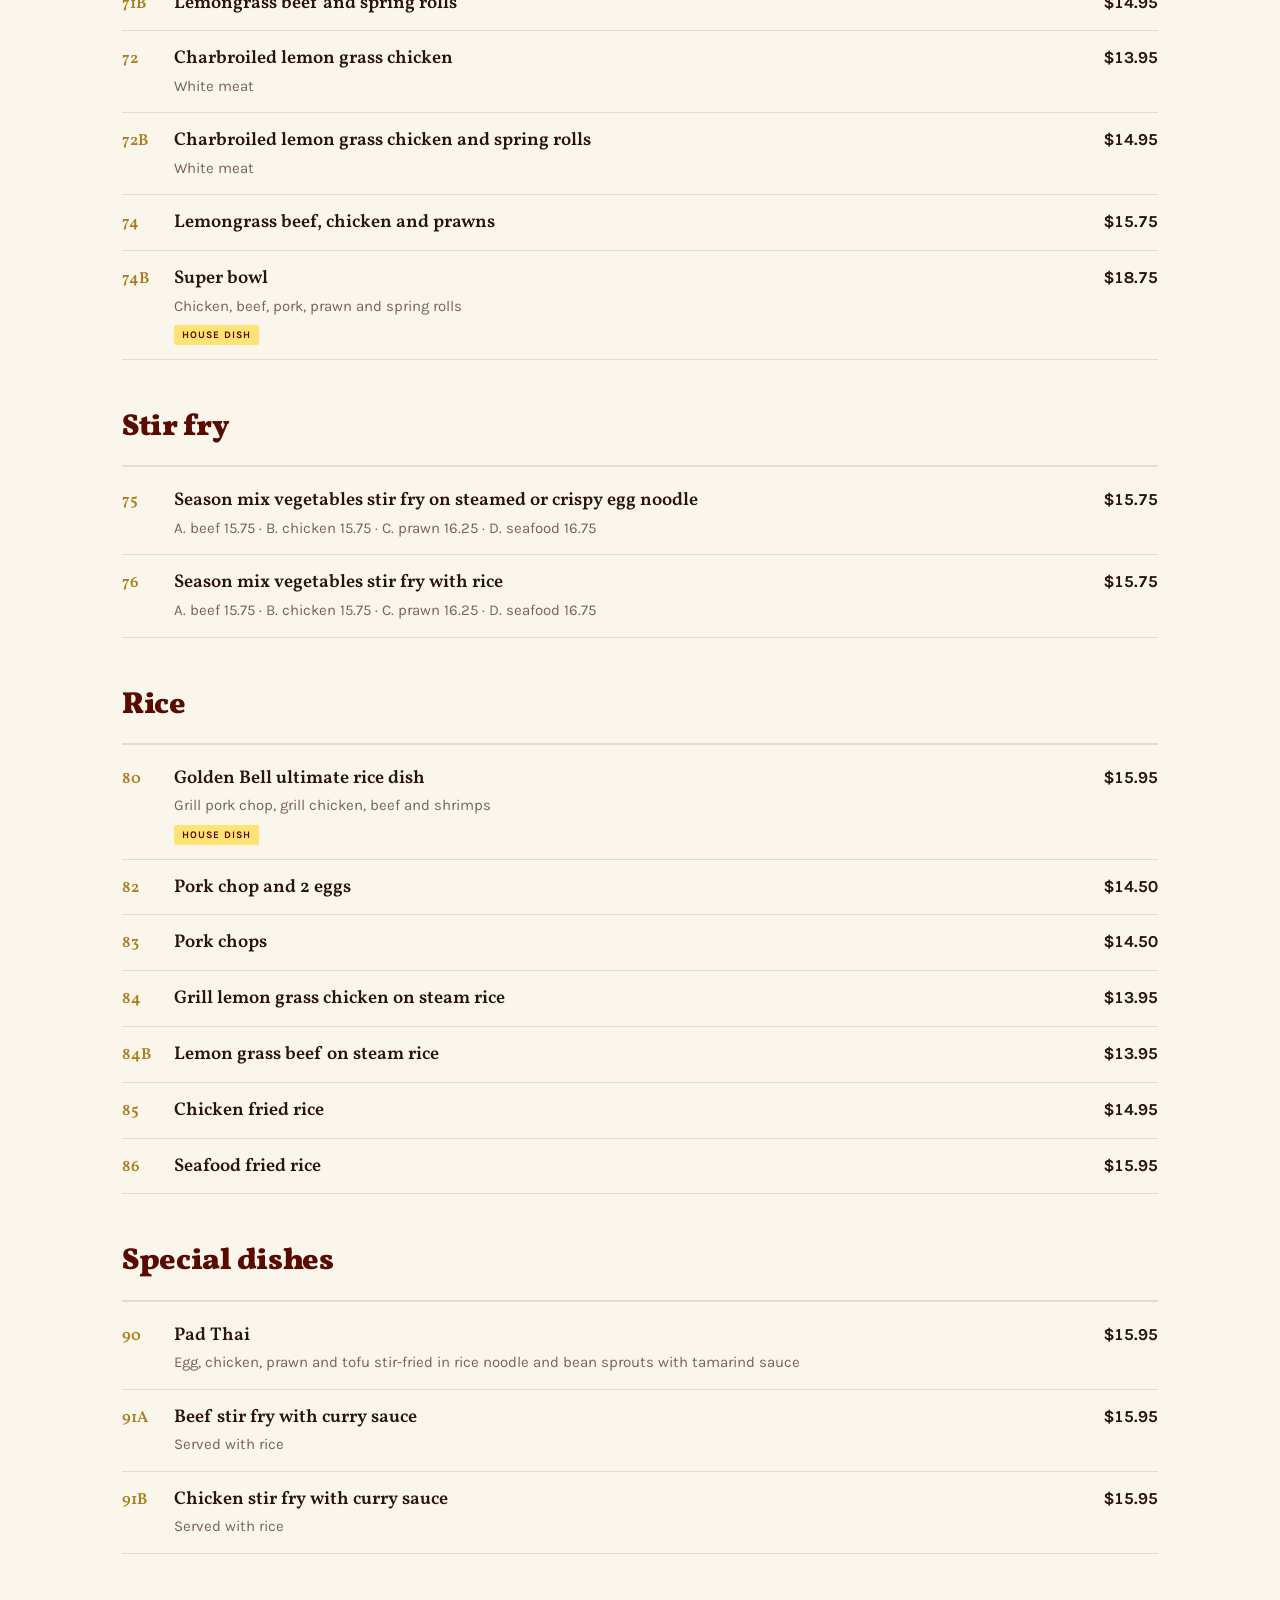
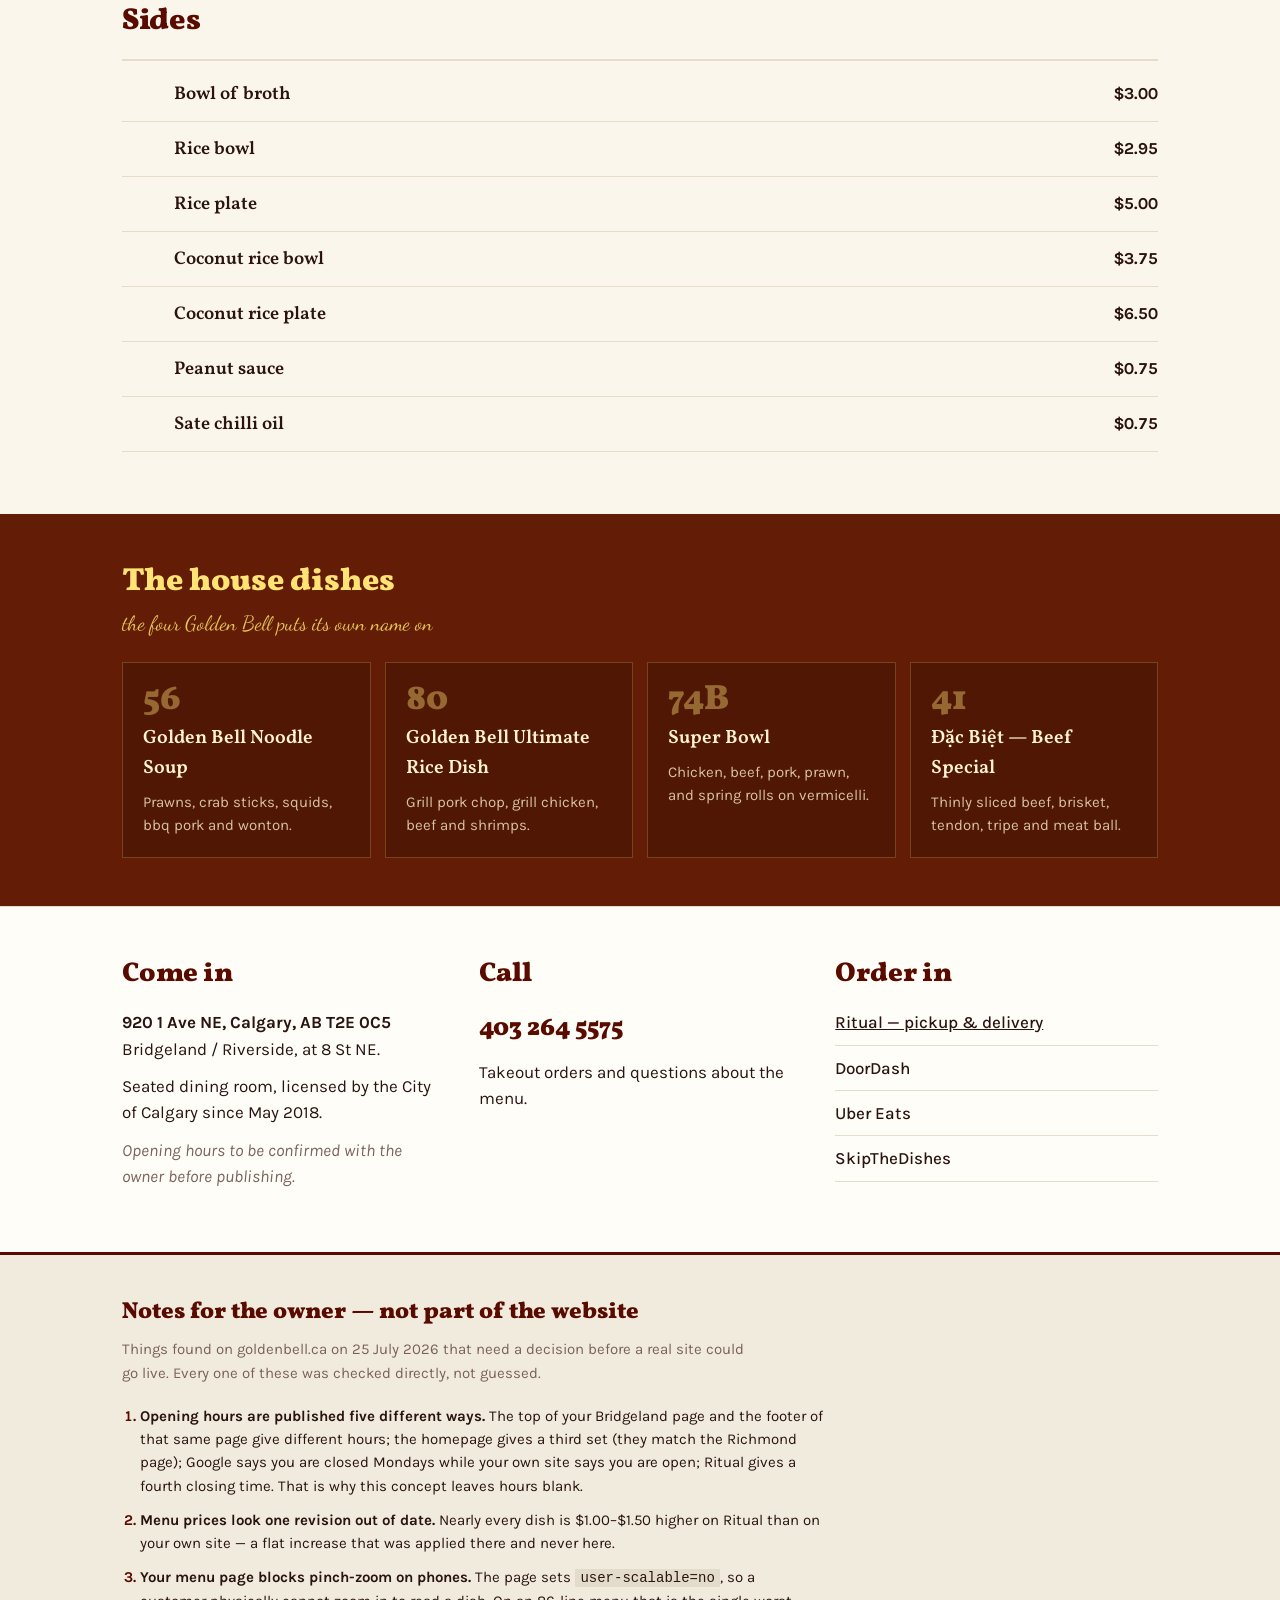
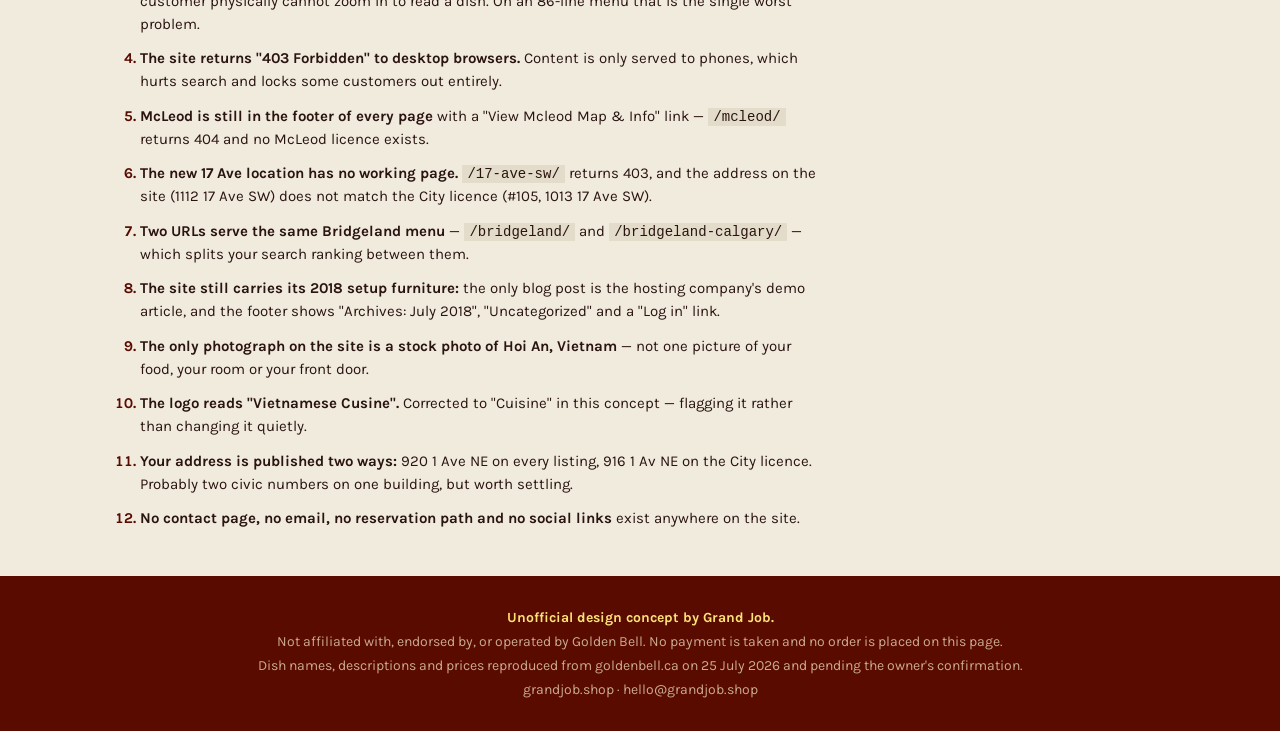
==== commit a1711079: "Fix UTF-8 encoding in Golden Bell demo" ====
--- a/work/golden-bell/index.html
+++ b/work/golden-bell/index.html
@@ -4,7 +4,7 @@
 <meta charset="utf-8">
 <meta name="viewport" content="width=device-width, initial-scale=1">
 <meta name="robots" content="noindex,nofollow">
-<title>Golden Bell Bridgeland ‚Äî Vietnamese, Calgary (unofficial design concept)</title>
+<title>Golden Bell Bridgeland — Vietnamese, Calgary (unofficial design concept)</title>
 <meta name="description" content="Unofficial design concept by Grand Job for Golden Bell Bridgeland, 920 1 Ave NE, Calgary. Not affiliated with or endorsed by Golden Bell.">
 <link rel="preconnect" href="https://fonts.googleapis.com">
 <link rel="preconnect" href="https://fonts.gstatic.com" crossorigin>
@@ -173,9 +173,9 @@
 
 <header class="mast">
   <div class="word">Golden Bell</div>
-  <div class="script">Vietnamese Cuisine&nbsp; ¬∑&nbsp; nh√† h√†ng</div>
-  <div class="place">Bridgeland ¬∑ 920 1 Ave NE ¬∑ Calgary</div>
-  <p class="lede">Ph·ªü, sate, vermicelli and banh mi. Licensed and trading in Bridgeland since 2018.</p>
+  <div class="script">Vietnamese Cuisine&nbsp; ·&nbsp; nhà hàng</div>
+  <div class="place">Bridgeland · 920 1 Ave NE · Calgary</div>
+  <p class="lede">Phở, sate, vermicelli and banh mi. Licensed and trading in Bridgeland since 2018.</p>
   <div class="cta">
     <a class="btn btn-g" href="#menu">See the menu</a>
     <a class="btn btn-o" href="tel:+14032645575">Call 403 264 5575</a>
@@ -188,7 +188,7 @@
     <div class="fact"><div class="k">Find us</div><div class="v">920 1 Ave NE<br>Calgary T2E 0C5</div></div>
     <div class="fact"><div class="k">Phone</div><div class="v"><a href="tel:+14032645575">403 264 5575</a></div></div>
     <div class="fact"><div class="k">Order online</div><div class="v"><a href="https://ritual.co/order/golden-bell-bridgeland-1-ave-ne-8-st-ne-calgary/c745" rel="noopener">Pickup &amp; delivery on Ritual</a></div></div>
-    <div class="fact"><div class="k">Opening hours</div><div class="v tbc">To be confirmed ‚Äî see note 1 below</div></div>
+    <div class="fact"><div class="k">Opening hours</div><div class="v tbc">To be confirmed — see note 1 below</div></div>
   </div>
 </section>
 
@@ -196,7 +196,7 @@
   <div class="tools-in">
     <div class="srch">
       <svg viewBox="0 0 24 24"><circle cx="11" cy="11" r="7"/><path d="m20 20-3.5-3.5"/></svg>
-      <input id="q" type="search" placeholder="Search the menu ‚Äî pho, banh mi, tofu, prawns‚Ä¶" aria-label="Search the menu">
+      <input id="q" type="search" placeholder="Search the menu — pho, banh mi, tofu, prawns…" aria-label="Search the menu">
     </div>
     <div class="chips" id="chips" role="group" aria-label="Filter menu sections"></div>
   </div>
@@ -205,11 +205,11 @@
 <main id="menu">
   <div class="note">
     <b>Every dish and price here is copied word for word from goldenbell.ca.</b>
-    The same dishes are priced roughly $1‚Äì$1.50 higher on Ritual, so this list is probably out of date.
-    Nothing has been invented, corrected or added ‚Äî the owner confirms the real prices before this goes live.
+    The same dishes are priced roughly $1–$1.50 higher on Ritual, so this list is probably out of date.
+    Nothing has been invented, corrected or added — the owner confirms the real prices before this goes live.
   </div>
   <div id="list"></div>
-  <div class="empty" id="empty" hidden>Nothing on the menu matches that. Try ‚Äúpho‚Äù, ‚Äúrolls‚Äù or ‚Äútofu‚Äù.</div>
+  <div class="empty" id="empty" hidden>Nothing on the menu matches that. Try “pho”, “rolls” or “tofu”.</div>
 </main>
 
 <section class="sig">
@@ -220,7 +220,7 @@
       <div class="sig-card"><div class="no">56</div><h3>Golden Bell Noodle Soup</h3><p>Prawns, crab sticks, squids, bbq pork and wonton.</p></div>
       <div class="sig-card"><div class="no">80</div><h3>Golden Bell Ultimate Rice Dish</h3><p>Grill pork chop, grill chicken, beef and shrimps.</p></div>
       <div class="sig-card"><div class="no">74B</div><h3>Super Bowl</h3><p>Chicken, beef, pork, prawn, and spring rolls on vermicelli.</p></div>
-      <div class="sig-card"><div class="no">41</div><h3>ƒê·∫∑c Bi·ªát ‚Äî Beef Special</h3><p>Thinly sliced beef, brisket, tendon, tripe and meat ball.</p></div>
+      <div class="sig-card"><div class="no">41</div><h3>Đặc Biệt — Beef Special</h3><p>Thinly sliced beef, brisket, tendon, tripe and meat ball.</p></div>
     </div>
   </div>
 </section>
@@ -241,7 +241,7 @@
     <div>
       <h2>Order in</h2>
       <ul class="ways">
-        <li><a href="https://ritual.co/order/golden-bell-bridgeland-1-ave-ne-8-st-ne-calgary/c745" rel="noopener">Ritual ‚Äî pickup &amp; delivery</a></li>
+        <li><a href="https://ritual.co/order/golden-bell-bridgeland-1-ave-ne-8-st-ne-calgary/c745" rel="noopener">Ritual — pickup &amp; delivery</a></li>
         <li>DoorDash</li>
         <li>Uber Eats</li>
         <li>SkipTheDishes</li>
@@ -252,20 +252,20 @@
 
 <section class="owner">
   <div class="owner-in">
-    <h2>Notes for the owner ‚Äî not part of the website</h2>
+    <h2>Notes for the owner — not part of the website</h2>
     <p class="sub">Things found on goldenbell.ca on 25 July 2026 that need a decision before a real site could go live.
       Every one of these was checked directly, not guessed.</p>
     <ol>
       <li><b>Opening hours are published five different ways.</b> The top of your Bridgeland page and the footer of that same page give different hours; the homepage gives a third set (they match the Richmond page); Google says you are closed Mondays while your own site says you are open; Ritual gives a fourth closing time. That is why this concept leaves hours blank.</li>
-      <li><b>Menu prices look one revision out of date.</b> Nearly every dish is $1.00‚Äì$1.50 higher on Ritual than on your own site ‚Äî a flat increase that was applied there and never here.</li>
+      <li><b>Menu prices look one revision out of date.</b> Nearly every dish is $1.00–$1.50 higher on Ritual than on your own site — a flat increase that was applied there and never here.</li>
       <li><b>Your menu page blocks pinch-zoom on phones.</b> The page sets <code>user-scalable=no</code>, so a customer physically cannot zoom in to read a dish. On an 86-line menu that is the single worst problem.</li>
       <li><b>The site returns "403 Forbidden" to desktop browsers.</b> Content is only served to phones, which hurts search and locks some customers out entirely.</li>
-      <li><b>McLeod is still in the footer of every page</b> with a "View Mcleod Map &amp; Info" link ‚Äî <code>/mcleod/</code> returns 404 and no McLeod licence exists.</li>
+      <li><b>McLeod is still in the footer of every page</b> with a "View Mcleod Map &amp; Info" link — <code>/mcleod/</code> returns 404 and no McLeod licence exists.</li>
       <li><b>The new 17 Ave location has no working page.</b> <code>/17-ave-sw/</code> returns 403, and the address on the site (1112 17 Ave SW) does not match the City licence (#105, 1013 17 Ave SW).</li>
-      <li><b>Two URLs serve the same Bridgeland menu</b> ‚Äî <code>/bridgeland/</code> and <code>/bridgeland-calgary/</code> ‚Äî which splits your search ranking between them.</li>
+      <li><b>Two URLs serve the same Bridgeland menu</b> — <code>/bridgeland/</code> and <code>/bridgeland-calgary/</code> — which splits your search ranking between them.</li>
       <li><b>The site still carries its 2018 setup furniture:</b> the only blog post is the hosting company's demo article, and the footer shows "Archives: July 2018", "Uncategorized" and a "Log in" link.</li>
-      <li><b>The only photograph on the site is a stock photo of Hoi An, Vietnam</b> ‚Äî not one picture of your food, your room or your front door.</li>
-      <li><b>The logo reads "Vietnamese Cusine".</b> Corrected to "Cuisine" in this concept ‚Äî flagging it rather than changing it quietly.</li>
+      <li><b>The only photograph on the site is a stock photo of Hoi An, Vietnam</b> — not one picture of your food, your room or your front door.</li>
+      <li><b>The logo reads "Vietnamese Cusine".</b> Corrected to "Cuisine" in this concept — flagging it rather than changing it quietly.</li>
       <li><b>Your address is published two ways:</b> 920 1 Ave NE on every listing, 916 1 Av NE on the City licence. Probably two civic numbers on one building, but worth settling.</li>
       <li><b>No contact page, no email, no reservation path and no social links</b> exist anywhere on the site.</li>
     </ol>
@@ -276,7 +276,7 @@
   <b>Unofficial design concept by Grand Job.</b><br>
   Not affiliated with, endorsed by, or operated by Golden Bell. No payment is taken and no order is placed on this page.<br>
   Dish names, descriptions and prices reproduced from goldenbell.ca on 25 July 2026 and pending the owner's confirmation.<br>
-  grandjob.shop ¬∑ hello@grandjob.shop
+  grandjob.shop · hello@grandjob.shop
 </footer>
 
 <script>
@@ -288,7 +288,7 @@
   {n:"4",nm:"Bottle juice / water",d:"",p:"3.00"},
   {n:"5",nm:"Sparkling limenade",d:"",p:"4.50"},
   {n:"6",nm:"Coconut juice",d:"",p:"4.50"},
-  {n:"7",nm:"Bubble tea",d:"Pearl or jelly ‚Äî honey dew, coconut, watermelon, taro root, mango, litchi, cantaloup",p:"6.00"},
+  {n:"7",nm:"Bubble tea",d:"Pearl or jelly — honey dew, coconut, watermelon, taro root, mango, litchi, cantaloup",p:"6.00"},
   {n:"8",nm:"Real tropical fruit shake",d:"Avocado, strawberry, jack fruit, pineapple",p:"6.00"},
   {n:"",nm:"Coconut water",d:"500ml can, no pulp, no sugar added",p:"3.50"}],
   adds:[["Extra pearl or jelly","0.75"]]},
@@ -322,19 +322,19 @@
   {n:"36",nm:"Pork",d:"",p:"9.75"},
   {n:"37",nm:"Vegetarian tofu",d:"",p:"9.75"}]},
 
- {g:"Ph·ªü",sub:"Rice noodle in beef broth. All soups served with bean sprouts, basil and lime on the side.",items:[
-  {n:"41",nm:"ƒê·∫∑c bi·ªát ‚Äî beef special",d:"Thinly sliced beef, brisket, tendon, tripe and meat ball",p:"14.50",t:["hs"]},
-  {n:"42",nm:"B√≤ vi√™n",d:"Beef meat balls",p:"13.99"},
-  {n:"43",nm:"N·∫°m",d:"Brisket",p:"13.99"},
-  {n:"44",nm:"T√°i",d:"Rare beef thinly sliced",p:"13.99"},
-  {n:"45",nm:"T√°i s√°ch",d:"Rare beef and tripe",p:"13.99"},
-  {n:"46",nm:"T√°i n·∫°m",d:"Rare beef and brisket",p:"13.99"},
-  {n:"47",nm:"T√°i b√≤ vi√™n",d:"Rare beef and meat ball",p:"13.99"},
-  {n:"48",nm:"B√≤ kho",d:"Beef stew",p:"14.95",t:["sp"]}]},
+ {g:"Phở",sub:"Rice noodle in beef broth. All soups served with bean sprouts, basil and lime on the side.",items:[
+  {n:"41",nm:"Đặc biệt — beef special",d:"Thinly sliced beef, brisket, tendon, tripe and meat ball",p:"14.50",t:["hs"]},
+  {n:"42",nm:"Bò viên",d:"Beef meat balls",p:"13.99"},
+  {n:"43",nm:"Nạm",d:"Brisket",p:"13.99"},
+  {n:"44",nm:"Tái",d:"Rare beef thinly sliced",p:"13.99"},
+  {n:"45",nm:"Tái sách",d:"Rare beef and tripe",p:"13.99"},
+  {n:"46",nm:"Tái nạm",d:"Rare beef and brisket",p:"13.99"},
+  {n:"47",nm:"Tái bò viên",d:"Rare beef and meat ball",p:"13.99"},
+  {n:"48",nm:"Bò kho",d:"Beef stew",p:"14.95",t:["sp"]}]},
 
  {g:"Pho Sate",sub:"Spicy peanut noodle soup.",items:[
   {n:"51",nm:"Sate beef",d:"",p:"14.45",t:["sp","gf"]},
-  {n:"52",nm:"Grill meat",d:"A. beef ¬∑ B. chicken ¬∑ C. pork",p:"14.75",t:["sp"]},
+  {n:"52",nm:"Grill meat",d:"A. beef · B. chicken · C. pork",p:"14.75",t:["sp"]},
   {n:"53",nm:"Sate seafood",d:"",p:"15.75",t:["sp"]},
   {n:"54",nm:"Sate chicken",d:"",p:"14.45",t:["sp","gf"]}]},
 
@@ -360,8 +360,8 @@
   {n:"74B",nm:"Super bowl",d:"Chicken, beef, pork, prawn and spring rolls",p:"18.75",t:["hs"]}]},
 
  {g:"Stir fry",sub:"",items:[
-  {n:"75",nm:"Season mix vegetables stir fry on steamed or crispy egg noodle",d:"A. beef 15.75 ¬∑ B. chicken 15.75 ¬∑ C. prawn 16.25 ¬∑ D. seafood 16.75",p:"15.75"},
-  {n:"76",nm:"Season mix vegetables stir fry with rice",d:"A. beef 15.75 ¬∑ B. chicken 15.75 ¬∑ C. prawn 16.25 ¬∑ D. seafood 16.75",p:"15.75"}]},
+  {n:"75",nm:"Season mix vegetables stir fry on steamed or crispy egg noodle",d:"A. beef 15.75 · B. chicken 15.75 · C. prawn 16.25 · D. seafood 16.75",p:"15.75"},
+  {n:"76",nm:"Season mix vegetables stir fry with rice",d:"A. beef 15.75 · B. chicken 15.75 · C. prawn 16.25 · D. seafood 16.75",p:"15.75"}]},
 
  {g:"Rice",sub:"",items:[
   {n:"80",nm:"Golden Bell ultimate rice dish",d:"Grill pork chop, grill chicken, beef and shrimps",p:"15.95",t:["hs"]},
@@ -388,8 +388,8 @@
 ];
 const LBL={gf:"Gluten free",vg:"Vegan",sp:"Spicy",hs:"House dish"};
 const esc=s=>s.replace(/[&<>]/g,c=>({"&":"&amp;","<":"&lt;",">":"&gt;"}[c]));
-// strip Vietnamese diacritics so "pho" finds "Ph·ªü" and "dac biet" finds "ƒê·∫∑c bi·ªát"
-const fold=s=>s.toLowerCase().replace(/ƒë/g,"d").normalize("NFD").replace(/[ÃÄ-ÕØ]/g,"");
+// strip Vietnamese diacritics so "pho" finds "Phở" and "dac biet" finds "Đặc biệt"
+const fold=s=>s.toLowerCase().replace(/đ/g,"d").normalize("NFD").replace(/[̀-ͯ]/g,"");
 const list=document.getElementById("list"), chips=document.getElementById("chips"),
       q=document.getElementById("q"), empty=document.getElementById("empty");
 
